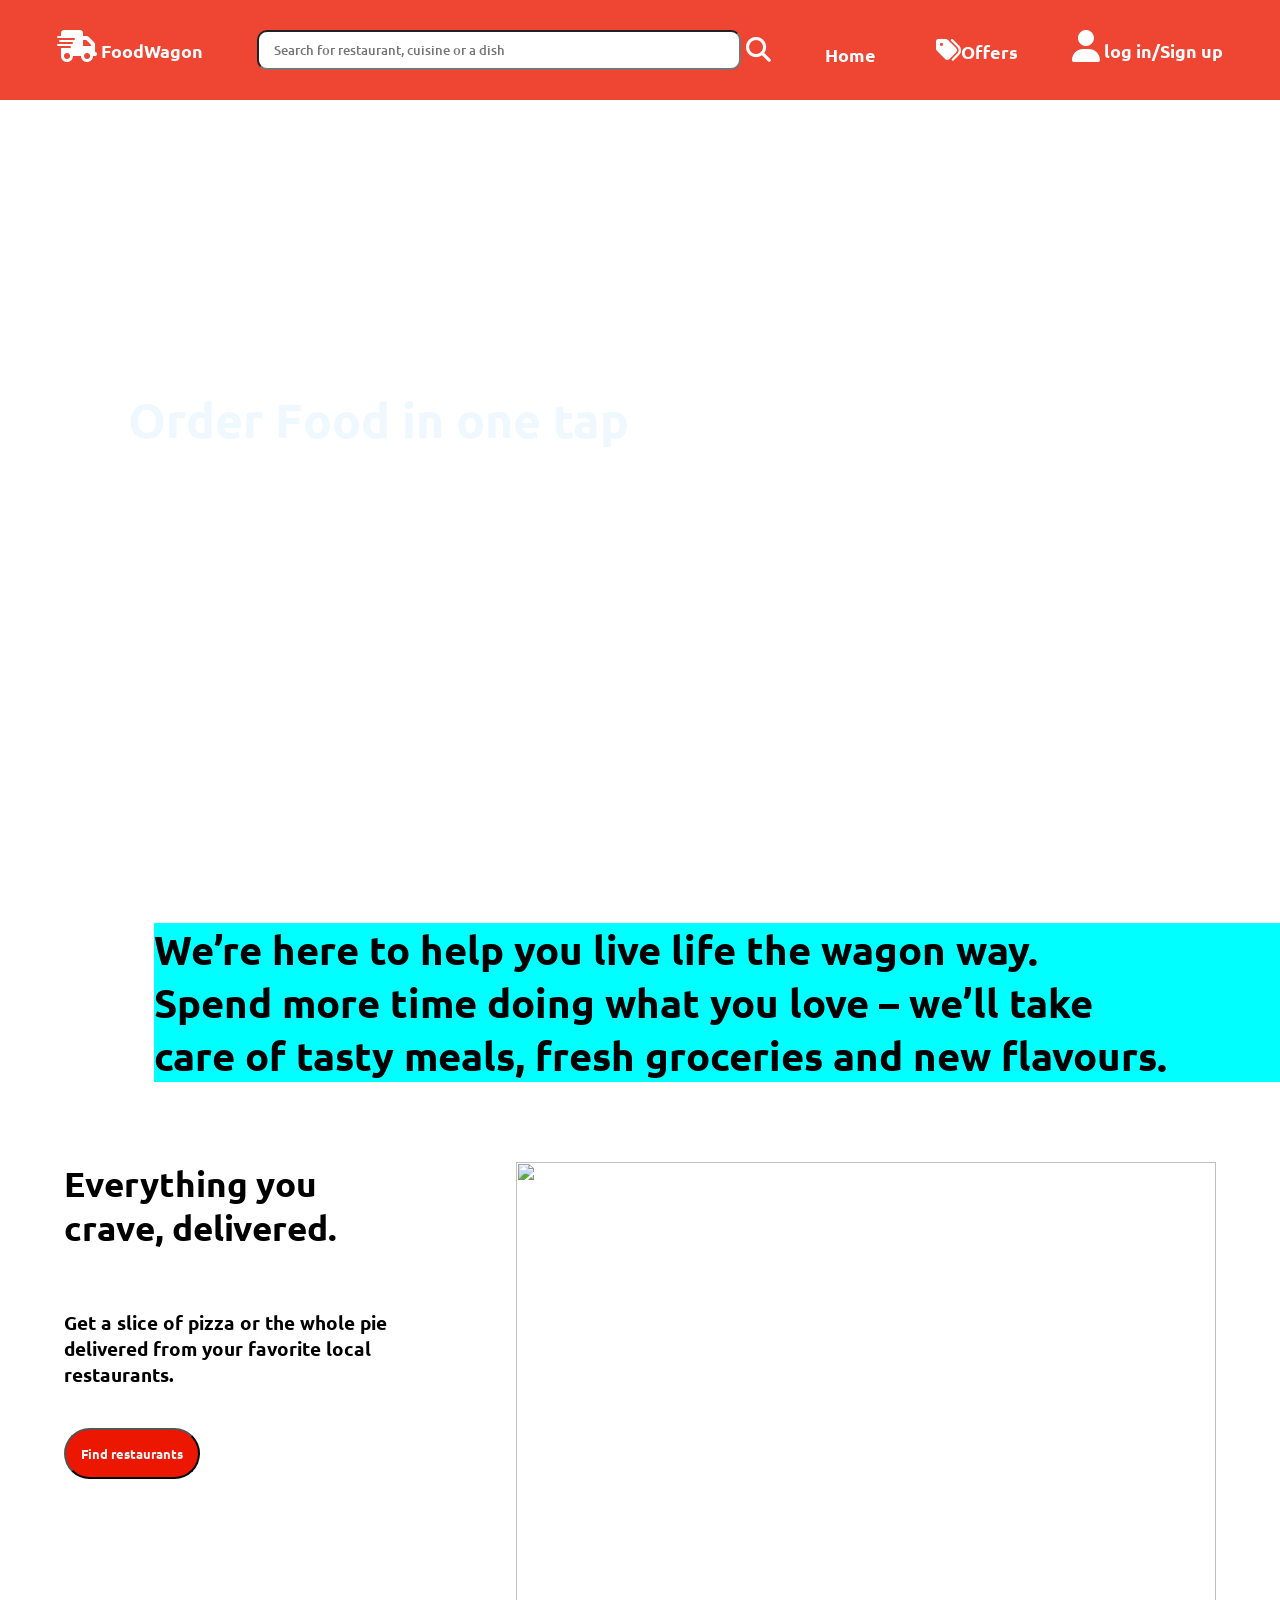
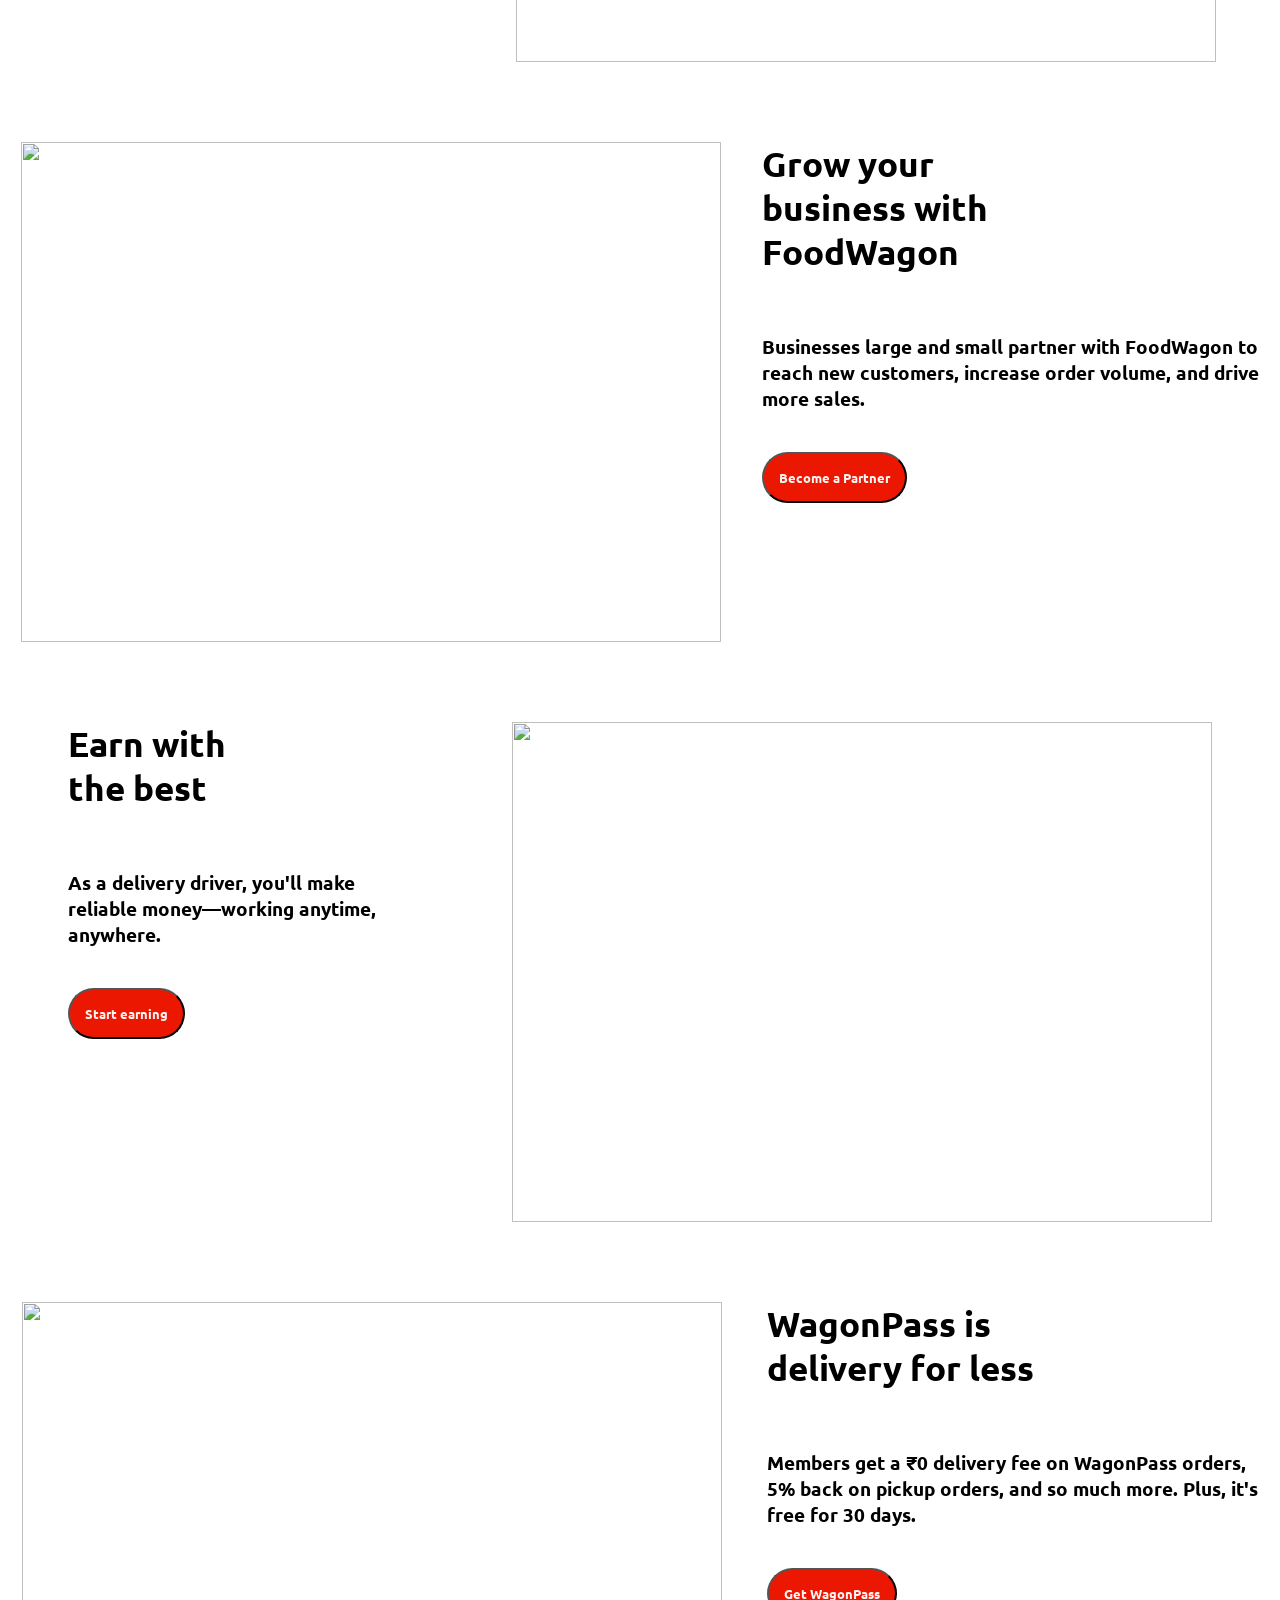
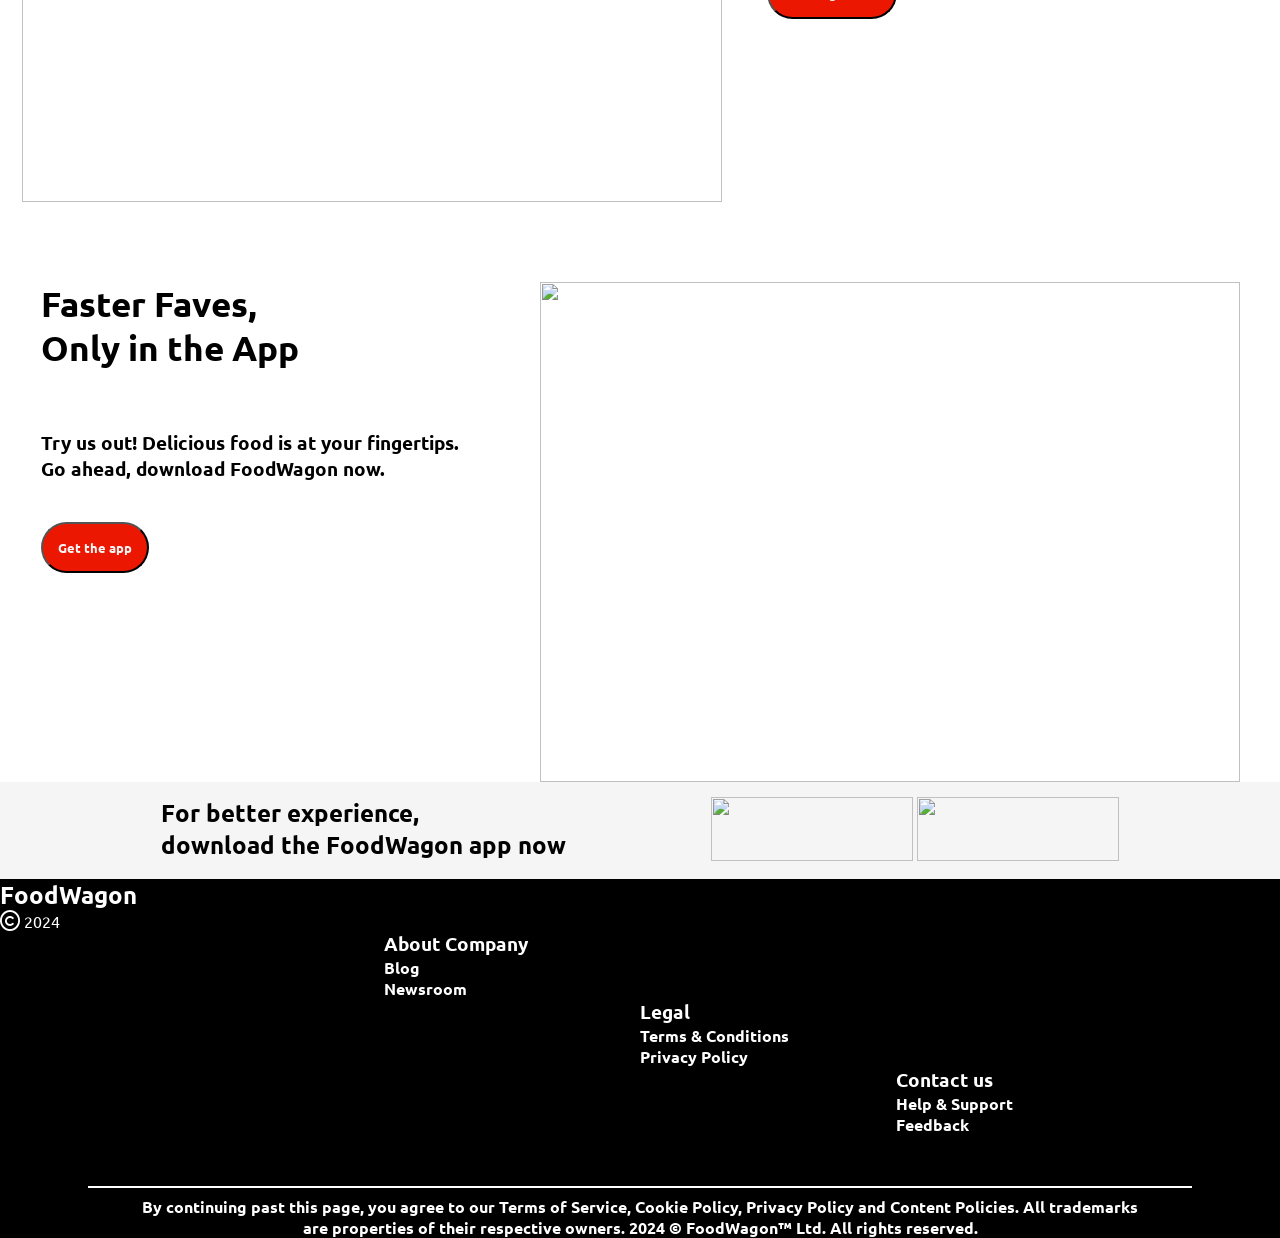
==== index.html @ fa8c81cc "Add files via upload" ====
<!DOCTYPE html>
<html lang="en">

<head>
    <meta charset="UTF-8">
    <meta name="viewport" content="width=device-width, initial-scale=1.0">
    <title>Food Ordering website</title>
</head>
<link rel="stylesheet" href="https://cdnjs.cloudflare.com/ajax/libs/font-awesome/6.5.1/css/all.min.css"
    integrity="sha512-DTOQO9RWCH3ppGqcWaEA1BIZOC6xxalwEsw9c2QQeAIftl+Vegovlnee1c9QX4TctnWMn13TZye+giMm8e2LwA=="
    crossorigin="anonymous" referrerpolicy="no-referrer" />
<link rel="stylesheet" href="webproject.css">

<body>
    <div class="nav">

        <a href="#" id="bar"> <i id="web" class="fa-solid fa-truck-fast"></i> FoodWagon</a>
        <div class="inves">
            <input class="search" type="text" placeholder="Search for restaurant, cuisine or a dish">
            <div class="glass">
                <a href="#"> <i id="off" class="fa-solid fa-magnifying-glass"></i> </a>
            </div>
        </div>

        <a class="bar" id="bar" href="#">Home</a>
        <a href="#" id="bar"> <i id="off" class="fa-solid fa-tags fa-beat"></i>Offers</a>
        <a href="LoginForm.html" id="bar"> <i id="web" class="fa-solid fa-user"></i> log in/Sign up</a>

    </div>
    <div class="video">
        <video src="gettyimages-953767490-640_adpp.mp4" autoplay loop playsinline muted></video>
        <div class="content">
            <h1 class="cc">Order Food in one tap</h1>
        </div>
    </div>
    <br><br><br><br><br>
    <div class="cap">
        <h1>We’re here to help you live life the wagon way.<br>
            Spend more time doing what you love – we’ll take<br>
            care of tasty meals, fresh groceries and new flavours.</h1>
    </div>
    <br><br><br><br>
    <div class="hungry">
        <div class="caption">
            <h1 class="every">Everything you<br> crave, delivered.</h1><br><br><br>
            <h3>Get a slice of pizza or the whole pie <br>delivered from your favorite local<br> restaurants.</h3>
            <br><br>
            <a href="#"><button id="grow" class="find">Find restaurants</button></a>
        </div>
        <img class="pizza" src="[Downloader.la]-66023164cde6f.jpg">
    </div>
    <br><br><br><br>
    <div class="job">
        <img class="pizza" src="[Downloader.la]-660232762b5ad.jpg">
        <div class="caption">
            <h1 class="every">Grow your<br> business with<br> FoodWagon</h1><br><br><br>
            <h3>Businesses large and small partner with FoodWagon to<br> reach new customers, increase order volume, and
                drive<br> more sales.</h3><br><br>
            <a href="#"><button id="grow" class="find">Become a Partner</button></a>
        </div>
    </div>
    <br><br><br><br>
    <div class="man">
        <div class="caption">
            <h1 class="every">Earn with<br> the best</h1><br><br><br>
            <h3>As a delivery driver, you'll make <br>reliable money—working anytime, <br>anywhere.</h3><br><br>
            <a href="#"><button id="grow" class="find">Start earning</button></a>
        </div>
        <img class="pizza" src="pass.jpg">
    </div>
    <br><br><br><br>
    <div class="pass">
        <img class="pizza" src="[Downloader.la]-6602abb9edecb.jpg">
        <div class="caption">
            <h1 class="every">WagonPass is<br> delivery for less</h1><br><br><br>
            <h3>Members get a ₹0 delivery fee on WagonPass orders, <br>5% back on pickup orders, and so much more. Plus, it's<br>
                free for 30 days.</h3><br><br>
            <a href="subscription.html"><button id="grow" class="find">Get WagonPass</button></a>
        </div>
    </div>
    <br><br><br><br>
    <div class="fast">
        <div class="caption">
            <h1 class="every">Faster Faves,<br> Only in the App</h1><br><br><br>
            <h3>Try us out! Delicious food is at your fingertips.<br> Go ahead, download FoodWagon
                now.</h3><br><br>
            <a href="#"><button id="grow" class="find">Get the app</button></a>
        </div>
        <img class="pizza" src="[Downloader.la]-6602abb9edecb.jpg">
    </div>

    <div class="upfooter">
        <h2>For better experience, <br>download the FoodWagon app now</h2>
        <div class="applay">
            <a href="https://play.google.com/store/games?hl=en_IN&gl=US"><img class="dwn" id="apple"
                    src="play_store.avif"></a>
            <a href="https://www.apple.com/in/"><img class="dwn" id="google" src="app_store.avif"></a>
        </div>

    </div>

    <div class="downfooter">
        <h2 class="food">FoodWagon</h2><i id="copy" class="fa-regular fa-copyright"></i> 2024


        <h3 class="about">About Company</h3><a href="#">
            <h4 class="about">Blog <br> Newsroom</h4>
        </a>
        <h3 class="legal">Legal</h3><a href="#">
            <h4 class="legal">Terms & Conditions <br> Privacy Policy</h4>
        </a>
        <div class="con">
            <h3 class="us">Contact us</h3><a href="#">
                <h4 class="us">Help & Support <br> Feedback</h4>
            </a>
        </div>
        <br><br>
        <h4 class="line">―――――――――――――――――――――――――――――――――――――――――――――――――――――――――――――――――――――</h4>
        <h4 class="last">By continuing past this page, you agree to our Terms of Service, Cookie Policy, Privacy Policy
            and Content
            Policies. All trademarks are properties of their respective owners. 2024 © FoodWagon™ Ltd. All rights
            reserved.</h4>



    </div>

    <script src="webproject.js"></script>


</body>

</html>
---- webproject.css ----
@import url('https://fonts.googleapis.com/css2?family=Ubuntu:wght@300;400;500;700&display=swap');
*{
    margin: 0;
    font-family: ubuntu;
}
html{
    scroll-behavior: smooth;
}
.nav{
    height: 20px;
    display: flex;
    justify-content: space-around;
    padding: 30px;
    background-color: rgb(235, 23, 0, 0.8);
    height: 40px;
    font-size: large;
    font-weight: 1000;  
}
#bar{
    color: white;
}

.cap{
    margin-left: 12%;
    font-size: 20px;
    background-color: aqua;

}

.find{
    color: whitesmoke;
    padding: 15px;
    border-radius: 100px;
    background-color: #EB1700;
}
#grow:hover{
    font-size: large;
}

.every{
    font-size: 35px;
}
a{
    text-decoration: none;
}

#grow{
    font-weight: bold;
}

.pizza{
    width: 700px;
    height: 500px;
}

.hungry{
    width: 100%;
}

.hungry,.job,.fast,.pass,.man{
   display: flex;
   
   justify-content: space-around;

}

i{
    font-size: xx-large;
    color: black;
}
video{
    width: 98.9vw;
    height: 80vh;
    object-fit: cover;
}

#web{
    color: white;
}

.bar{
    margin-top: 12.5px;
}

.upfooter{
    padding: 15px;
    color: black;
    background-color: whitesmoke;
    display: flex;
    justify-content: space-evenly;
}

.dwn{
    width: 202px;
    height: 64px;
}

.inves{
    display: flex;
}

#off{
    margin-top: 8px;
    margin-left: 5px;
    color: white;
    font-size: 25px;
}
.downfooter{
    color: white;
    background-color: black;
}

.search{
    padding: 15px;
    width: 450px;
    border-radius: 10px;
    font-weight: 450;
}
.search:hover{
    border: 2px solid red;
}

.content{
    color: aliceblue;
    position: absolute;
   top: 40%;
   left: 10%;
   font-size: x-large;
}
.video{
    position: relative;
}

#copy{
    color: white;
    font-size: 20px;
}

.line{
    text-align: center;
}
.last{
    text-align: center;
    margin-left: 10%;
    margin-right: 10%;
}

.us{
    color: white;
    margin-left: 70%;
}

.legal{
    color: white;
    margin-left: 50%;
}

.about{
    color: white;
    margin-left: 30%;
}
.con{
   top: 2px;

}
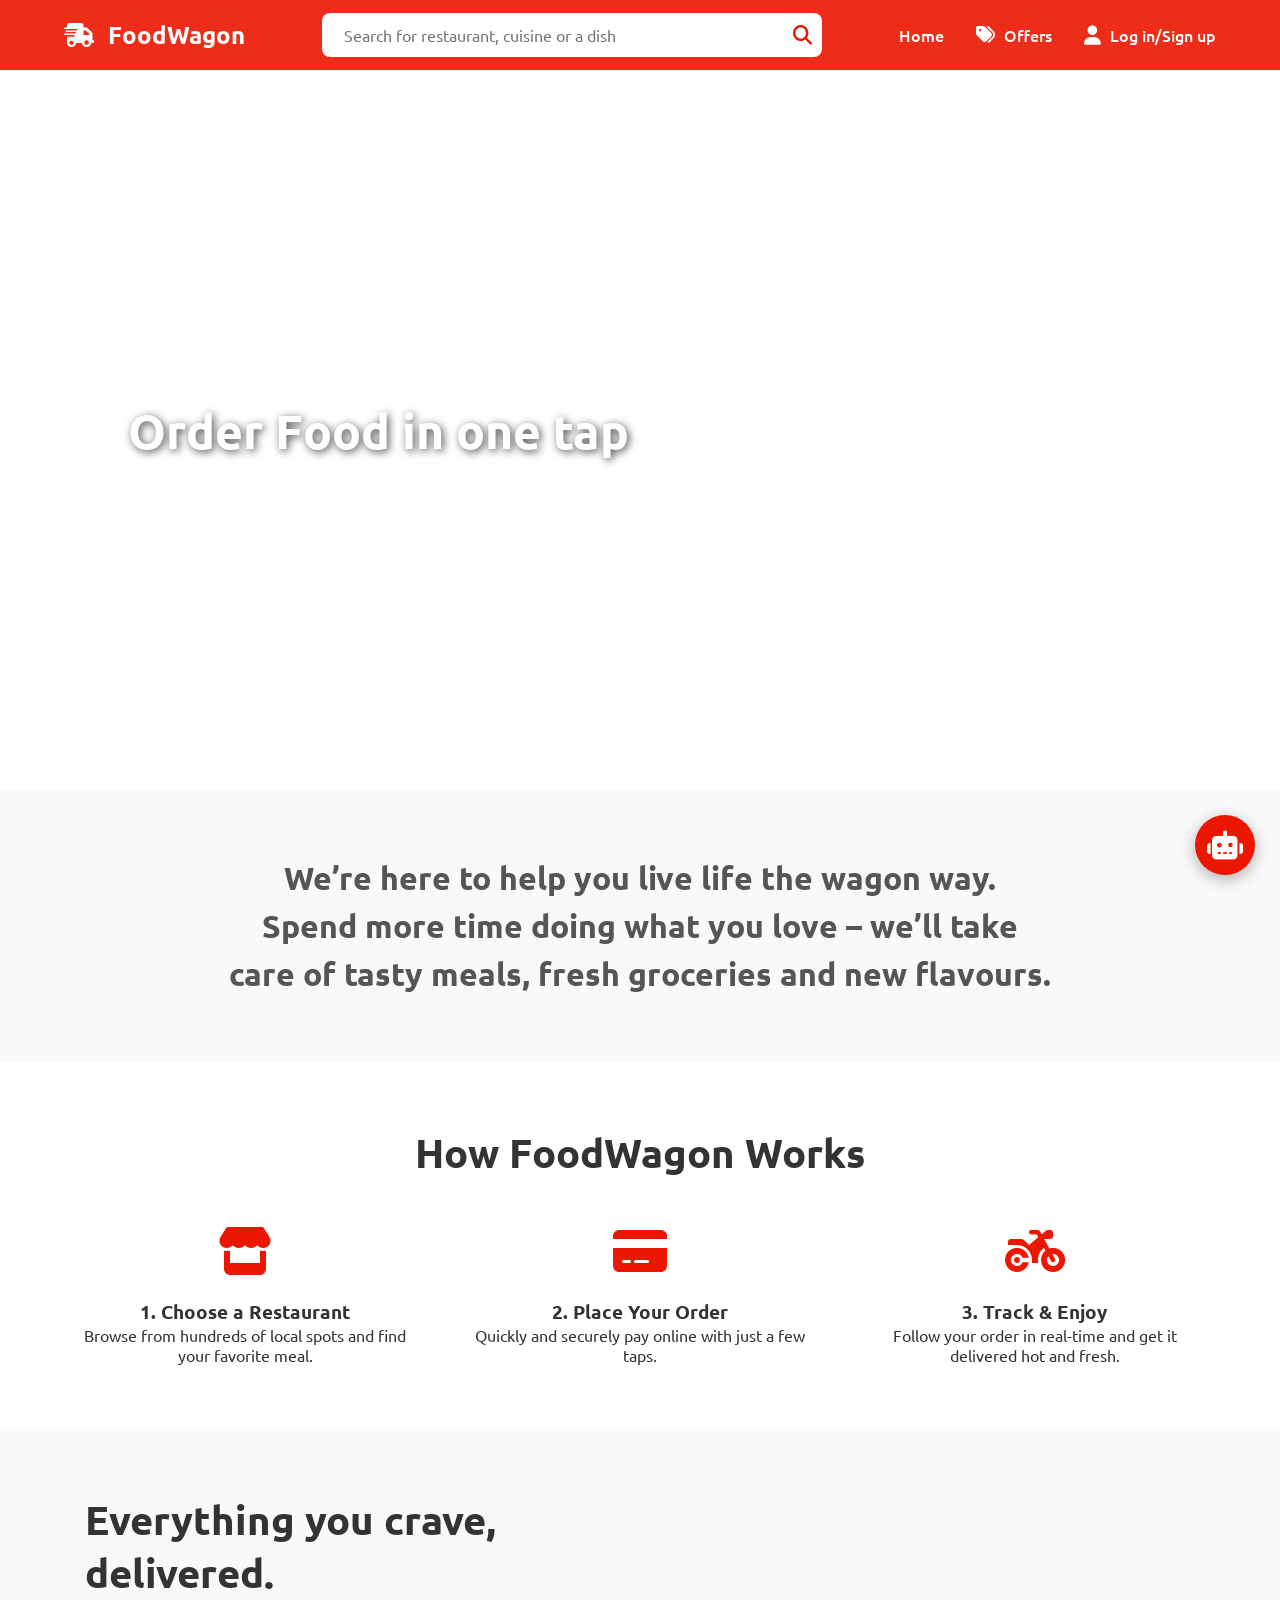
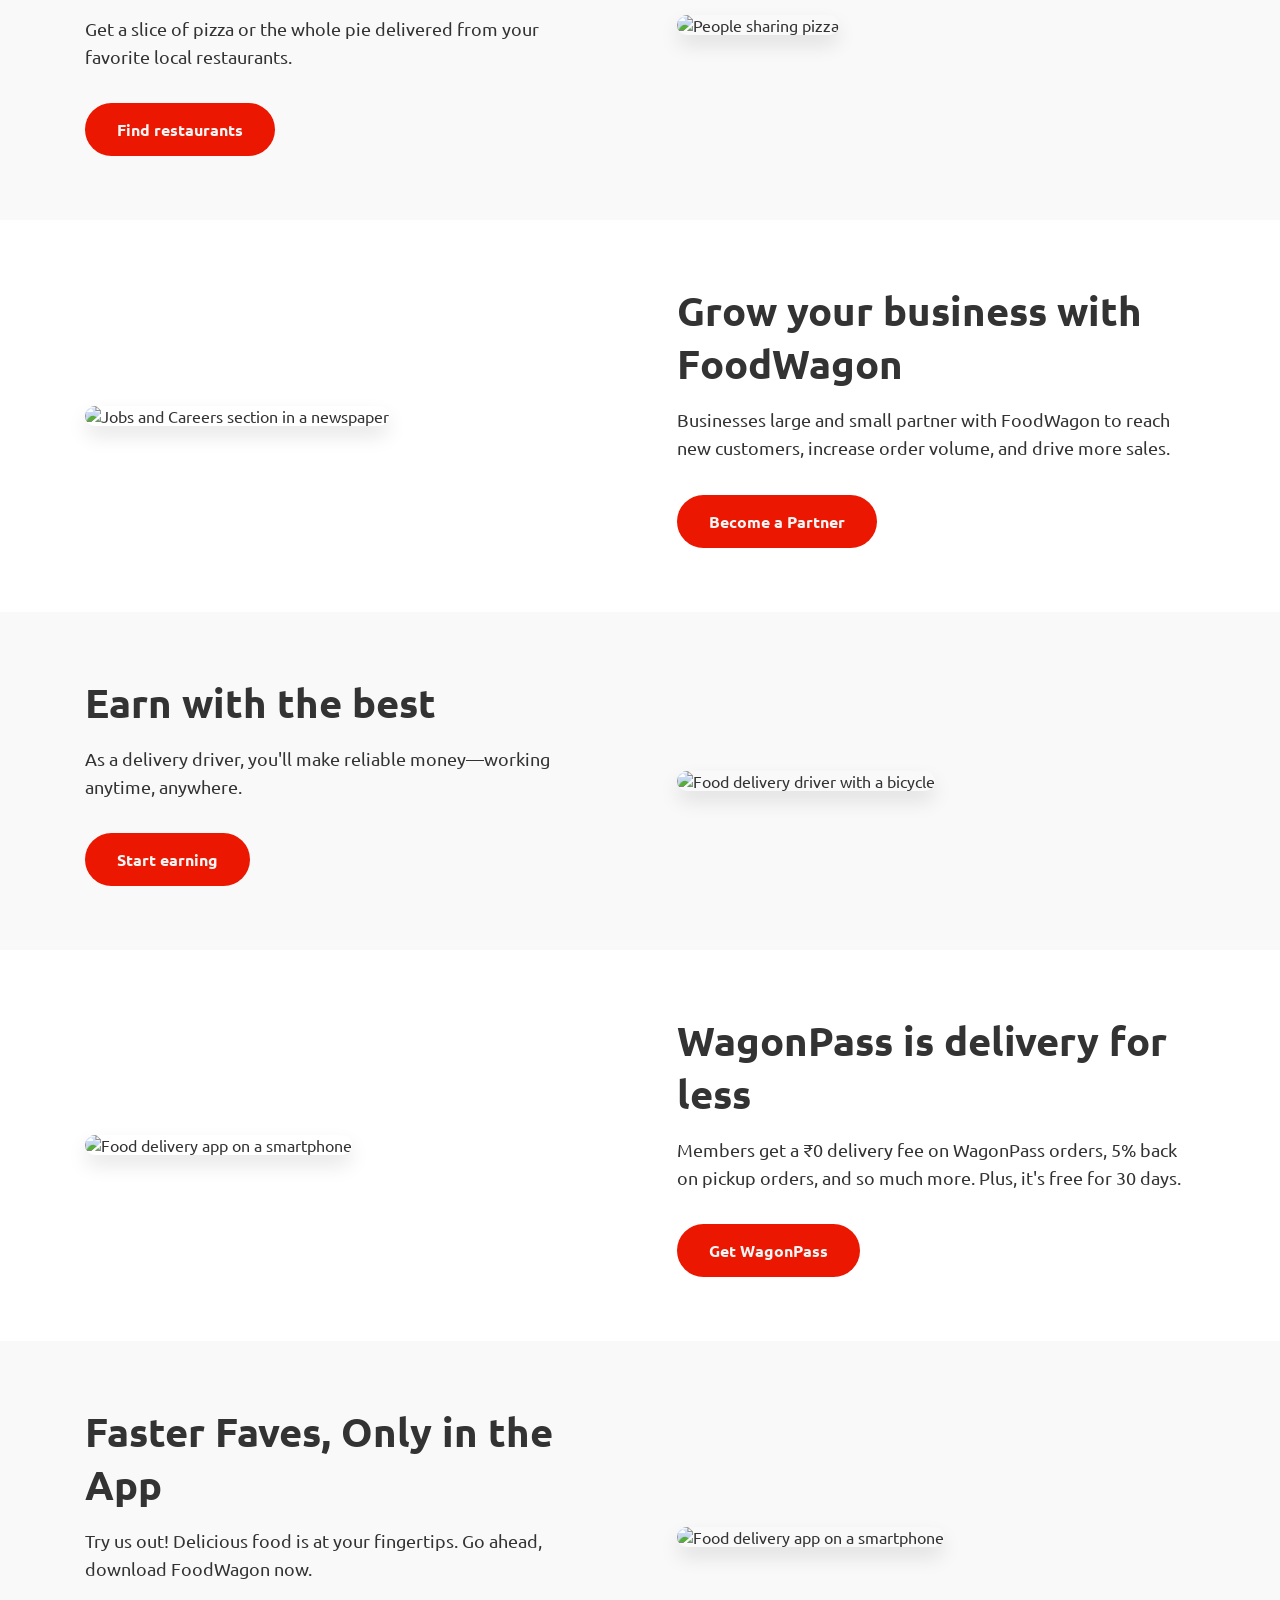
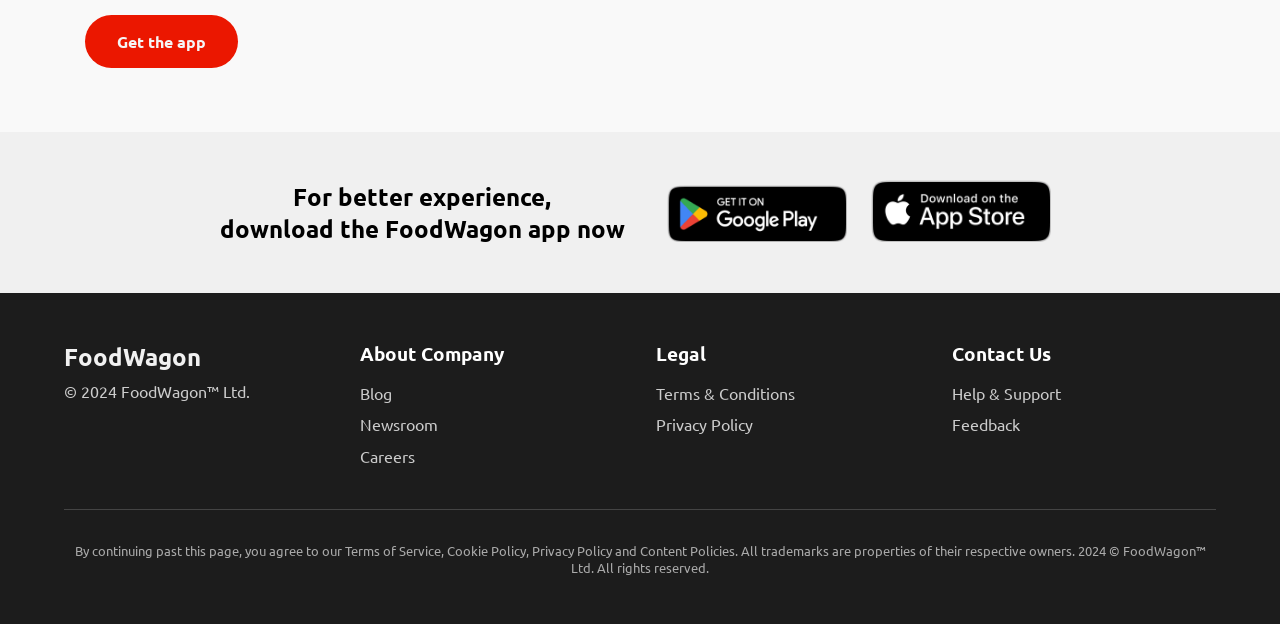
==== commit e835f910: "Add files via upload" ====
--- a/index.html
+++ b/index.html
@@ -4,130 +4,184 @@
 <head>
     <meta charset="UTF-8">
     <meta name="viewport" content="width=device-width, initial-scale=1.0">
-    <title>Food Ordering website</title>
+    <title>FoodWagon - Order Food Online</title>
+    <link rel="stylesheet" href="https://cdnjs.cloudflare.com/ajax/libs/font-awesome/6.5.1/css/all.min.css"
+        integrity="sha512-DTOQO9RWCH3ppGqcWaEA1BIZOC6xxalwEsw9c2QQeAIftl+Vegovlnee1c9QX4TctnWMn13TZye+giMm8e2LwA=="
+        crossorigin="anonymous" referrerpolicy="no-referrer" />
+    <link rel="stylesheet" href="webproject.css">
 </head>
-<link rel="stylesheet" href="https://cdnjs.cloudflare.com/ajax/libs/font-awesome/6.5.1/css/all.min.css"
-    integrity="sha512-DTOQO9RWCH3ppGqcWaEA1BIZOC6xxalwEsw9c2QQeAIftl+Vegovlnee1c9QX4TctnWMn13TZye+giMm8e2LwA=="
-    crossorigin="anonymous" referrerpolicy="no-referrer" />
-<link rel="stylesheet" href="webproject.css">
 
 <body>
-    <div class="nav">
+    <nav class="nav">
+        <a href="#" class="nav-logo"> <i class="fa-solid fa-truck-fast"></i> FoodWagon</a>
 
-        <a href="#" id="bar"> <i id="web" class="fa-solid fa-truck-fast"></i> FoodWagon</a>
-        <div class="inves">
-            <input class="search" type="text" placeholder="Search for restaurant, cuisine or a dish">
-            <div class="glass">
-                <a href="#"> <i id="off" class="fa-solid fa-magnifying-glass"></i> </a>
-            </div>
+        <div class="nav-search">
+            <input class="search-input" type="text" placeholder="Search for restaurant, cuisine or a dish">
+            <a href="#" class="search-icon-link"> <i class="fa-solid fa-magnifying-glass"></i> </a>
         </div>
 
-        <a class="bar" id="bar" href="#">Home</a>
-        <a href="#" id="bar"> <i id="off" class="fa-solid fa-tags fa-beat"></i>Offers</a>
-        <a href="LoginForm.html" id="bar"> <i id="web" class="fa-solid fa-user"></i> log in/Sign up</a>
+        <ul class="nav-links" id="nav-links">
+            <li><a href="#">Home</a></li>
+            <li><a href="#"><i class="fa-solid fa-tags fa-beat"></i> Offers</a></li>
+            <li><a href="LoginForm.html"><i class="fa-solid fa-user"></i> Log in/Sign up</a></li>
+        </ul>
+        <div class="hamburger" id="hamburger" aria-label="Open navigation menu">
+            <i class="fa-solid fa-bars" aria-hidden="true"></i>
+        </div>
+    </nav>
 
-    </div>
-    <div class="video">
-        <video src="gettyimages-953767490-640_adpp.mp4" autoplay loop playsinline muted></video>
+    <header class="video-container">
+        <video src="hero-video.mp4" autoplay loop playsinline muted></video>
         <div class="content">
-            <h1 class="cc">Order Food in one tap</h1>
+            <h1>Order Food in one tap</h1>
         </div>
-    </div>
-    <br><br><br><br><br>
-    <div class="cap">
-        <h1>We’re here to help you live life the wagon way.<br>
-            Spend more time doing what you love – we’ll take<br>
-            care of tasty meals, fresh groceries and new flavours.</h1>
-    </div>
-    <br><br><br><br>
-    <div class="hungry">
-        <div class="caption">
-            <h1 class="every">Everything you<br> crave, delivered.</h1><br><br><br>
-            <h3>Get a slice of pizza or the whole pie <br>delivered from your favorite local<br> restaurants.</h3>
-            <br><br>
-            <a href="#"><button id="grow" class="find">Find restaurants</button></a>
-        </div>
-        <img class="pizza" src="[Downloader.la]-66023164cde6f.jpg">
-    </div>
-    <br><br><br><br>
-    <div class="job">
-        <img class="pizza" src="[Downloader.la]-660232762b5ad.jpg">
-        <div class="caption">
-            <h1 class="every">Grow your<br> business with<br> FoodWagon</h1><br><br><br>
-            <h3>Businesses large and small partner with FoodWagon to<br> reach new customers, increase order volume, and
-                drive<br> more sales.</h3><br><br>
-            <a href="#"><button id="grow" class="find">Become a Partner</button></a>
-        </div>
-    </div>
-    <br><br><br><br>
-    <div class="man">
-        <div class="caption">
-            <h1 class="every">Earn with<br> the best</h1><br><br><br>
-            <h3>As a delivery driver, you'll make <br>reliable money—working anytime, <br>anywhere.</h3><br><br>
-            <a href="#"><button id="grow" class="find">Start earning</button></a>
-        </div>
-        <img class="pizza" src="pass.jpg">
-    </div>
-    <br><br><br><br>
-    <div class="pass">
-        <img class="pizza" src="[Downloader.la]-6602abb9edecb.jpg">
-        <div class="caption">
-            <h1 class="every">WagonPass is<br> delivery for less</h1><br><br><br>
-            <h3>Members get a ₹0 delivery fee on WagonPass orders, <br>5% back on pickup orders, and so much more. Plus, it's<br>
-                free for 30 days.</h3><br><br>
-            <a href="subscription.html"><button id="grow" class="find">Get WagonPass</button></a>
-        </div>
-    </div>
-    <br><br><br><br>
-    <div class="fast">
-        <div class="caption">
-            <h1 class="every">Faster Faves,<br> Only in the App</h1><br><br><br>
-            <h3>Try us out! Delicious food is at your fingertips.<br> Go ahead, download FoodWagon
-                now.</h3><br><br>
-            <a href="#"><button id="grow" class="find">Get the app</button></a>
-        </div>
-        <img class="pizza" src="[Downloader.la]-6602abb9edecb.jpg">
-    </div>
+    </header>
+
+    <main>
+        <section class="info-section intro-text">
+            <h1>We’re here to help you live life the wagon way.<br>
+                Spend more time doing what you love – we’ll take<br>
+                care of tasty meals, fresh groceries and new flavours.</h1>
+        </section>
+
+        <section class="how-it-works">
+            <h2 class="section-title">How FoodWagon Works</h2>
+            <div class="steps-container">
+                <div class="step">
+                    <i class="fa-solid fa-store"></i>
+                    <h3>1. Choose a Restaurant</h3>
+                    <p>Browse from hundreds of local spots and find your favorite meal.</p>
+                </div>
+                <div class="step">
+                    <i class="fa-solid fa-credit-card"></i>
+                    <h3>2. Place Your Order</h3>
+                    <p>Quickly and securely pay online with just a few taps.</p>
+                </div>
+                <div class="step">
+                    <i class="fa-solid fa-motorcycle"></i>
+                    <h3>3. Track & Enjoy</h3>
+                    <p>Follow your order in real-time and get it delivered hot and fresh.</p>
+                </div>
+            </div>
+        </section>
+
+        <section class="info-section">
+            <div class="info-text">
+                <h2>Everything you crave, delivered.</h2>
+                <p>Get a slice of pizza or the whole pie delivered from your favorite local restaurants.</p>
+                <a href="#"><button class="cta-button">Find restaurants</button></a>
+            </div>
+            <div class="info-image">
+                <img src="image_1.jpg" alt="People sharing pizza" loading="lazy">
+            </div>
+        </section>
+
+        <section class="info-section">
+            <div class="info-image">
+                <img src="image_2.jpg" alt="Jobs and Careers section in a newspaper" loading="lazy">
+            </div>
+            <div class="info-text">
+                <h2>Grow your business with FoodWagon</h2>
+                <p>Businesses large and small partner with FoodWagon to reach new customers, increase order volume, and drive more sales.</p>
+                <a href="#"><button class="cta-button">Become a Partner</button></a>
+            </div>
+        </section>
+
+        <section class="info-section">
+            <div class="info-text">
+                <h2>Earn with the best</h2>
+                <p>As a delivery driver, you'll make reliable money—working anytime, anywhere.</p>
+                <a href="#"><button class="cta-button">Start earning</button></a>
+            </div>
+            <div class="info-image">
+                <img src="image_3.jpg" alt="Food delivery driver with a bicycle" loading="lazy">
+            </div>
+        </section>
+
+        <section class="info-section">
+            <div class="info-image">
+                 <img src="image_0.jpg" alt="Food delivery app on a smartphone" loading="lazy">
+            </div>
+            <div class="info-text">
+                <h2>WagonPass is delivery for less</h2>
+                <p>Members get a ₹0 delivery fee on WagonPass orders, 5% back on pickup orders, and so much more. Plus, it's free for 30 days.</p>
+                <a href="subscription.html"><button class="cta-button">Get WagonPass</button></a>
+            </div>
+        </section>
+
+        <section class="info-section">
+            <div class="info-text">
+                <h2>Faster Faves, Only in the App</h2>
+                <p>Try us out! Delicious food is at your fingertips. Go ahead, download FoodWagon now.</p>
+                <a href="#"><button class="cta-button">Get the app</button></a>
+            </div>
+            <div class="info-image">
+                <img src="image_0.jpg" alt="Food delivery app on a smartphone" loading="lazy">
+            </div>
+        </section>
+    </main>
 
     <div class="upfooter">
         <h2>For better experience, <br>download the FoodWagon app now</h2>
-        <div class="applay">
-            <a href="https://play.google.com/store/games?hl=en_IN&gl=US"><img class="dwn" id="apple"
-                    src="play_store.avif"></a>
-            <a href="https://www.apple.com/in/"><img class="dwn" id="google" src="app_store.avif"></a>
+        <div class="app-links">
+            <a href="https://play.google.com/store/games?hl=en_IN&gl=US"><img class="app-store-img" src="play_store.avif" alt="Get it on Google Play"></a>
+            <a href="https://www.apple.com/in/"><img class="app-store-img" src="app_store.avif" alt="Download on the App Store"></a>
         </div>
-
     </div>
 
-    <div class="downfooter">
-        <h2 class="food">FoodWagon</h2><i id="copy" class="fa-regular fa-copyright"></i> 2024
+    <footer class="downfooter">
+        <div class="footer-container">
+            <div class="footer-column logo-column">
+                <h2 class="food-logo">FoodWagon</h2>
+                <p>© 2024 FoodWagon™ Ltd.</p>
+            </div>
+            <div class="footer-column">
+                <h3>About Company</h3>
+                <ul>
+                    <li><a href="#">Blog</a></li>
+                    <li><a href="#">Newsroom</a></li>
+                    <li><a href="#">Careers</a></li>
+                </ul>
+            </div>
+            <div class="footer-column">
+                <h3>Legal</h3>
+                <ul>
+                    <li><a href="#">Terms & Conditions</a></li>
+                    <li><a href="#">Privacy Policy</a></li>
+                </ul>
+            </div>
+            <div class="footer-column">
+                <h3>Contact Us</h3>
+                <ul>
+                    <li><a href="#">Help & Support</a></li>
+                    <li><a href="#">Feedback</a></li>
+                </ul>
+            </div>
+        </div>
+        <div class="footer-bottom">
+            <p>By continuing past this page, you agree to our Terms of Service, Cookie Policy, Privacy Policy and Content Policies. All trademarks are properties of their respective owners. 2024 © FoodWagon™ Ltd. All rights reserved.</p>
+        </div>
+    </footer>
 
-
-        <h3 class="about">About Company</h3><a href="#">
-            <h4 class="about">Blog <br> Newsroom</h4>
-        </a>
-        <h3 class="legal">Legal</h3><a href="#">
-            <h4 class="legal">Terms & Conditions <br> Privacy Policy</h4>
-        </a>
-        <div class="con">
-            <h3 class="us">Contact us</h3><a href="#">
-                <h4 class="us">Help & Support <br> Feedback</h4>
-            </a>
+    <!-- Chatbot -->
+    <div class="chatbot-icon" id="chatbot-icon">
+        <i class="fa-solid fa-robot fa-beat"></i>
+    </div>
+    <div class="chat-popup" id="chat-popup">
+        <div class="chat-header">
+            <h3>FoodWagon AI</h3>
+            <button class="close-btn" id="close-chat" aria-label="Close chat window">×</button>
         </div>
-        <br><br>
-        <h4 class="line">―――――――――――――――――――――――――――――――――――――――――――――――――――――――――――――――――――――</h4>
-        <h4 class="last">By continuing past this page, you agree to our Terms of Service, Cookie Policy, Privacy Policy
-            and Content
-            Policies. All trademarks are properties of their respective owners. 2024 © FoodWagon™ Ltd. All rights
-            reserved.</h4>
-
-
-
+        <div class="chat-body">
+            <p>Hello! How can I help you with your order today?</p>
+        </div>
+        <div class="chat-footer">
+            <input type="text" placeholder="Type a message...">
+            <button>Send</button>
+        </div>
     </div>
 
     <script src="webproject.js"></script>
-
-
 </body>
 
-</html>+</html>
--- a/webproject.css
+++ b/webproject.css
@@ -1,166 +1,465 @@
 @import url('https://fonts.googleapis.com/css2?family=Ubuntu:wght@300;400;500;700&display=swap');
-*{
+
+:root {
+    --primary-color: #EB1700;
+    --light-gray: #f9f9f9;
+    --dark-bg: #1c1c1c;
+}
+
+* {
     margin: 0;
-    font-family: ubuntu;
-}
-html{
+    padding: 0;
+    box-sizing: border-box;
+    font-family: 'Ubuntu', sans-serif;
+}
+
+html {
     scroll-behavior: smooth;
 }
-.nav{
-    height: 20px;
-    display: flex;
+
+body {
+    background-color: #fff;
+    color: #333;
+}
+
+a {
+    text-decoration: none;
+    color: inherit;
+}
+
+/* Navigation Bar */
+.nav {
+    display: flex;
+    justify-content: space-between;
+    align-items: center;
+    padding: 1rem 5%;
+    background-color: rgba(235, 23, 0, 0.9);
+    color: white;
+    position: sticky;
+    top: 0;
+    z-index: 1000;
+    height: 70px;
+}
+
+.nav-logo {
+    font-size: 1.5rem;
+    font-weight: 700;
+}
+
+.nav-logo i {
+    color: white;
+    margin-right: 8px;
+}
+
+.nav-search {
+    display: flex;
+    align-items: center;
+    background-color: white;
+    border-radius: 8px;
+    padding: 0 10px;
+    flex-grow: 1;
+    max-width: 500px;
+    margin: 0 2rem;
+}
+
+.search-input {
+    padding: 12px;
+    border: none;
+    outline: none;
+    width: 100%;
+    font-size: 1rem;
+}
+
+.search-icon-link i {
+    color: var(--primary-color);
+    font-size: 1.2rem;
+}
+
+.nav-links {
+    display: flex;
+    list-style: none;
+    gap: 2rem;
+    font-weight: 500;
+    align-items: center;
+}
+
+.nav-links li a {
+    transition: color 0.2s;
+}
+
+.nav-links li a:hover {
+    color: #ffdddd;
+}
+
+.nav-links i {
+    color: white;
+    margin-right: 5px;
+    font-size: 1.2rem;
+}
+
+.hamburger {
+    display: none;
+    cursor: pointer;
+}
+
+.hamburger i {
+    font-size: 1.8rem;
+    color: white;
+}
+
+/* Hero Video Section */
+.video-container {
+    position: relative;
+    height: 80vh;
+    width: 100%;
+    overflow: hidden;
+}
+
+.video-container video {
+    width: 100%;
+    height: 100%;
+    object-fit: cover;
+}
+
+.content {
+    position: absolute;
+    top: 50%;
+    left: 10%;
+    transform: translateY(-50%);
+    color: white;
+    text-shadow: 2px 2px 8px rgba(0, 0, 0, 0.7);
+}
+
+.content h1 {
+    font-size: 3rem;
+}
+
+/* Info Sections */
+.intro-text {
+    text-align: center;
+    padding: 4rem 2rem;
+    background-color: var(--light-gray);
+}
+
+.intro-text h1 {
+    font-size: 2rem;
+    line-height: 1.5;
+    color: #555;
+}
+
+.info-section {
+    display: flex;
+    align-items: center;
     justify-content: space-around;
-    padding: 30px;
-    background-color: rgb(235, 23, 0, 0.8);
-    height: 40px;
-    font-size: large;
-    font-weight: 1000;  
-}
-#bar{
-    color: white;
-}
-
-.cap{
-    margin-left: 12%;
-    font-size: 20px;
-    background-color: aqua;
-
-}
-
-.find{
+    padding: 4rem 5%;
+    gap: 2rem;
+    flex-wrap: wrap;
+}
+
+.info-section:nth-child(odd) {
+    background-color: var(--light-gray);
+}
+
+.info-text {
+    flex-basis: 45%;
+    min-width: 300px;
+}
+
+.info-text h2 {
+    font-size: 2.5rem;
+    margin-bottom: 1rem;
+}
+
+.info-text p {
+    font-size: 1.1rem;
+    line-height: 1.6;
+    margin-bottom: 2rem;
+}
+
+.cta-button {
     color: whitesmoke;
-    padding: 15px;
-    border-radius: 100px;
-    background-color: #EB1700;
-}
-#grow:hover{
-    font-size: large;
-}
-
-.every{
-    font-size: 35px;
-}
-a{
-    text-decoration: none;
-}
-
-#grow{
+    padding: 1rem 2rem;
+    border-radius: 50px;
+    background-color: var(--primary-color);
+    border: none;
     font-weight: bold;
-}
-
-.pizza{
-    width: 700px;
-    height: 500px;
-}
-
-.hungry{
+    font-size: 1rem;
+    cursor: pointer;
+    transition: transform 0.2s ease;
+}
+
+.cta-button:hover {
+    transform: scale(1.05);
+}
+
+.cta-button:focus-visible, .nav-links a:focus-visible {
+    outline: 3px solid #005fcc;
+    outline-offset: 2px;
+}
+
+.info-image {
+    flex-basis: 45%;
+    min-width: 300px;
+}
+
+.info-image img {
     width: 100%;
-}
-
-.hungry,.job,.fast,.pass,.man{
-   display: flex;
-   
-   justify-content: space-around;
-
-}
-
-i{
-    font-size: xx-large;
+    height: auto;
+    border-radius: 12px;
+    box-shadow: 0 10px 20px rgba(0,0,0,0.1);
+    transition: transform 0.3s ease-in-out;
+}
+
+.info-image:hover img {
+    transform: scale(1.03);
+}
+
+/* How It Works Section */
+.how-it-works {
+    text-align: center;
+    padding: 4rem 5%;
+    background-color: #fff;
+}
+
+.section-title {
+    font-size: 2.5rem;
+    margin-bottom: 3rem;
+    color: #333;
+}
+
+.steps-container {
+    display: flex;
+    justify-content: space-around;
+    gap: 2rem;
+    flex-wrap: wrap;
+}
+
+.step {
+    flex-basis: 30%;
+    min-width: 250px;
+}
+
+.step i {
+    font-size: 3rem;
+    color: var(--primary-color);
+    margin-bottom: 1.5rem;
+}
+
+
+/* Upper Footer */
+.upfooter {
+    padding: 3rem 5%;
     color: black;
-}
-video{
-    width: 98.9vw;
-    height: 80vh;
-    object-fit: cover;
-}
-
-#web{
-    color: white;
-}
-
-.bar{
-    margin-top: 12.5px;
-}
-
-.upfooter{
-    padding: 15px;
-    color: black;
-    background-color: whitesmoke;
-    display: flex;
-    justify-content: space-evenly;
-}
-
-.dwn{
-    width: 202px;
-    height: 64px;
-}
-
-.inves{
-    display: flex;
-}
-
-#off{
-    margin-top: 8px;
-    margin-left: 5px;
-    color: white;
-    font-size: 25px;
-}
-.downfooter{
-    color: white;
-    background-color: black;
-}
-
-.search{
-    padding: 15px;
-    width: 450px;
-    border-radius: 10px;
-    font-weight: 450;
-}
-.search:hover{
-    border: 2px solid red;
-}
-
-.content{
-    color: aliceblue;
-    position: absolute;
-   top: 40%;
-   left: 10%;
-   font-size: x-large;
-}
-.video{
-    position: relative;
-}
-
-#copy{
-    color: white;
-    font-size: 20px;
-}
-
-.line{
+    background-color: #f0f0f0;
+    display: flex;
+    justify-content: center;
+    align-items: center;
+    flex-wrap: wrap;
     text-align: center;
-}
-.last{
+    gap: 2rem;
+}
+
+.app-store-img {
+    width: 180px;
+    height: auto;
+    margin: 0 10px;
+}
+
+/* Main Footer */
+.downfooter {
+    background-color: var(--dark-bg);
+    color: #f1f1f1;
+    padding: 3rem 5%;
+}
+
+.footer-container {
+    display: flex;
+    justify-content: space-between;
+    flex-wrap: wrap;
+    gap: 2rem;
+    padding-bottom: 2rem;
+    border-bottom: 1px solid #444;
+}
+
+.footer-column {
+    flex: 1;
+    min-width: 180px;
+}
+
+.footer-column h3 {
+    margin-bottom: 1rem;
+    color: white;
+}
+
+.footer-column ul {
+    list-style: none;
+}
+
+.footer-column ul li {
+    margin-bottom: 0.7rem;
+}
+
+.footer-column ul li a {
+    color: #ccc;
+    transition: color 0.2s;
+}
+
+.footer-column ul li a:hover {
+    color: var(--primary-color);
+}
+
+.logo-column p {
+    color: #ccc;
+    margin-top: 0.5rem;
+}
+
+.footer-bottom {
+    padding-top: 2rem;
     text-align: center;
-    margin-left: 10%;
-    margin-right: 10%;
-}
-
-.us{
-    color: white;
-    margin-left: 70%;
-}
-
-.legal{
-    color: white;
-    margin-left: 50%;
-}
-
-.about{
-    color: white;
-    margin-left: 30%;
-}
-.con{
-   top: 2px;
-
-}
-
+    font-size: 0.8rem;
+    color: #aaa;
+}
+
+/* Chatbot */
+.chatbot-icon {
+    position: fixed;
+    bottom: 25px;
+    right: 25px;
+    width: 60px;
+    height: 60px;
+    background-color: var(--primary-color);
+    color: white;
+    border-radius: 50%;
+    display: flex;
+    justify-content: center;
+    align-items: center;
+    font-size: 1.8rem;
+    cursor: pointer;
+    box-shadow: 0 4px 15px rgba(0, 0, 0, 0.3);
+    z-index: 1001;
+    transition: transform 0.2s;
+}
+.chatbot-icon:hover {
+    transform: scale(1.1);
+}
+
+.chat-popup {
+    display: none; /* Initially hidden */
+    position: fixed;
+    bottom: 100px;
+    right: 25px;
+    width: 350px;
+    background-color: white;
+    border-radius: 15px;
+    box-shadow: 0 5px 25px rgba(0, 0, 0, 0.2);
+    flex-direction: column;
+    z-index: 1000;
+    overflow: hidden;
+}
+.chat-popup.show {
+    display: flex; /* Show when active */
+}
+
+.chat-header {
+    background-color: var(--primary-color);
+    color: white;
+    padding: 1rem;
+    display: flex;
+    justify-content: space-between;
+    align-items: center;
+}
+.close-btn {
+    background: none;
+    border: none;
+    color: white;
+    font-size: 1.5rem;
+    cursor: pointer;
+}
+
+.chat-body {
+    padding: 1.5rem;
+    height: 150px;
+    overflow-y: auto;
+}
+
+.chat-footer {
+    display: flex;
+    border-top: 1px solid #eee;
+}
+.chat-footer input {
+    flex-grow: 1;
+    border: none;
+    padding: 1rem;
+    outline: none;
+}
+.chat-footer button {
+    background-color: #f1f1f1;
+    border: none;
+    padding: 0 1.5rem;
+    cursor: pointer;
+    font-weight: bold;
+    color: var(--primary-color);
+}
+
+.user-msg {
+    text-align: right;
+    margin: 10px 0;
+}
+
+.bot-msg {
+    text-align: left;
+    margin: 10px 0;
+}
+
+/* Responsive Design */
+@media (max-width: 992px) {
+    .nav-search {
+        display: none;
+    }
+}
+@media (max-width: 768px) {
+    .nav-links {
+        display: none;
+        flex-direction: column;
+        position: absolute;
+        top: 70px;
+        left: 0;
+        width: 100%;
+        background-color: rgb(235, 23, 0, 0.95);
+        padding: 1rem 0;
+    }
+    .nav-links.active {
+        display: flex;
+    }
+    .nav-links li {
+        text-align: center;
+        padding: 1rem;
+    }
+    .hamburger {
+        display: block;
+    }
+    .content h1 {
+        font-size: 2.2rem;
+    }
+    .info-section {
+        flex-direction: column;
+        padding: 3rem 5%;
+    }
+    .info-section:nth-child(3) .info-image { /* Keep image-text order consistent on mobile */
+        order: -1;
+    }
+     .info-section:nth-child(5) .info-image {
+        order: -1;
+    }
+    .intro-text h1 {
+        font-size: 1.5rem;
+    }
+    .info-text h2 {
+        font-size: 2rem;
+    }
+    .chat-popup {
+        width: 90vw;
+        bottom: 90px;
+        right: 5vw;
+    }
+}
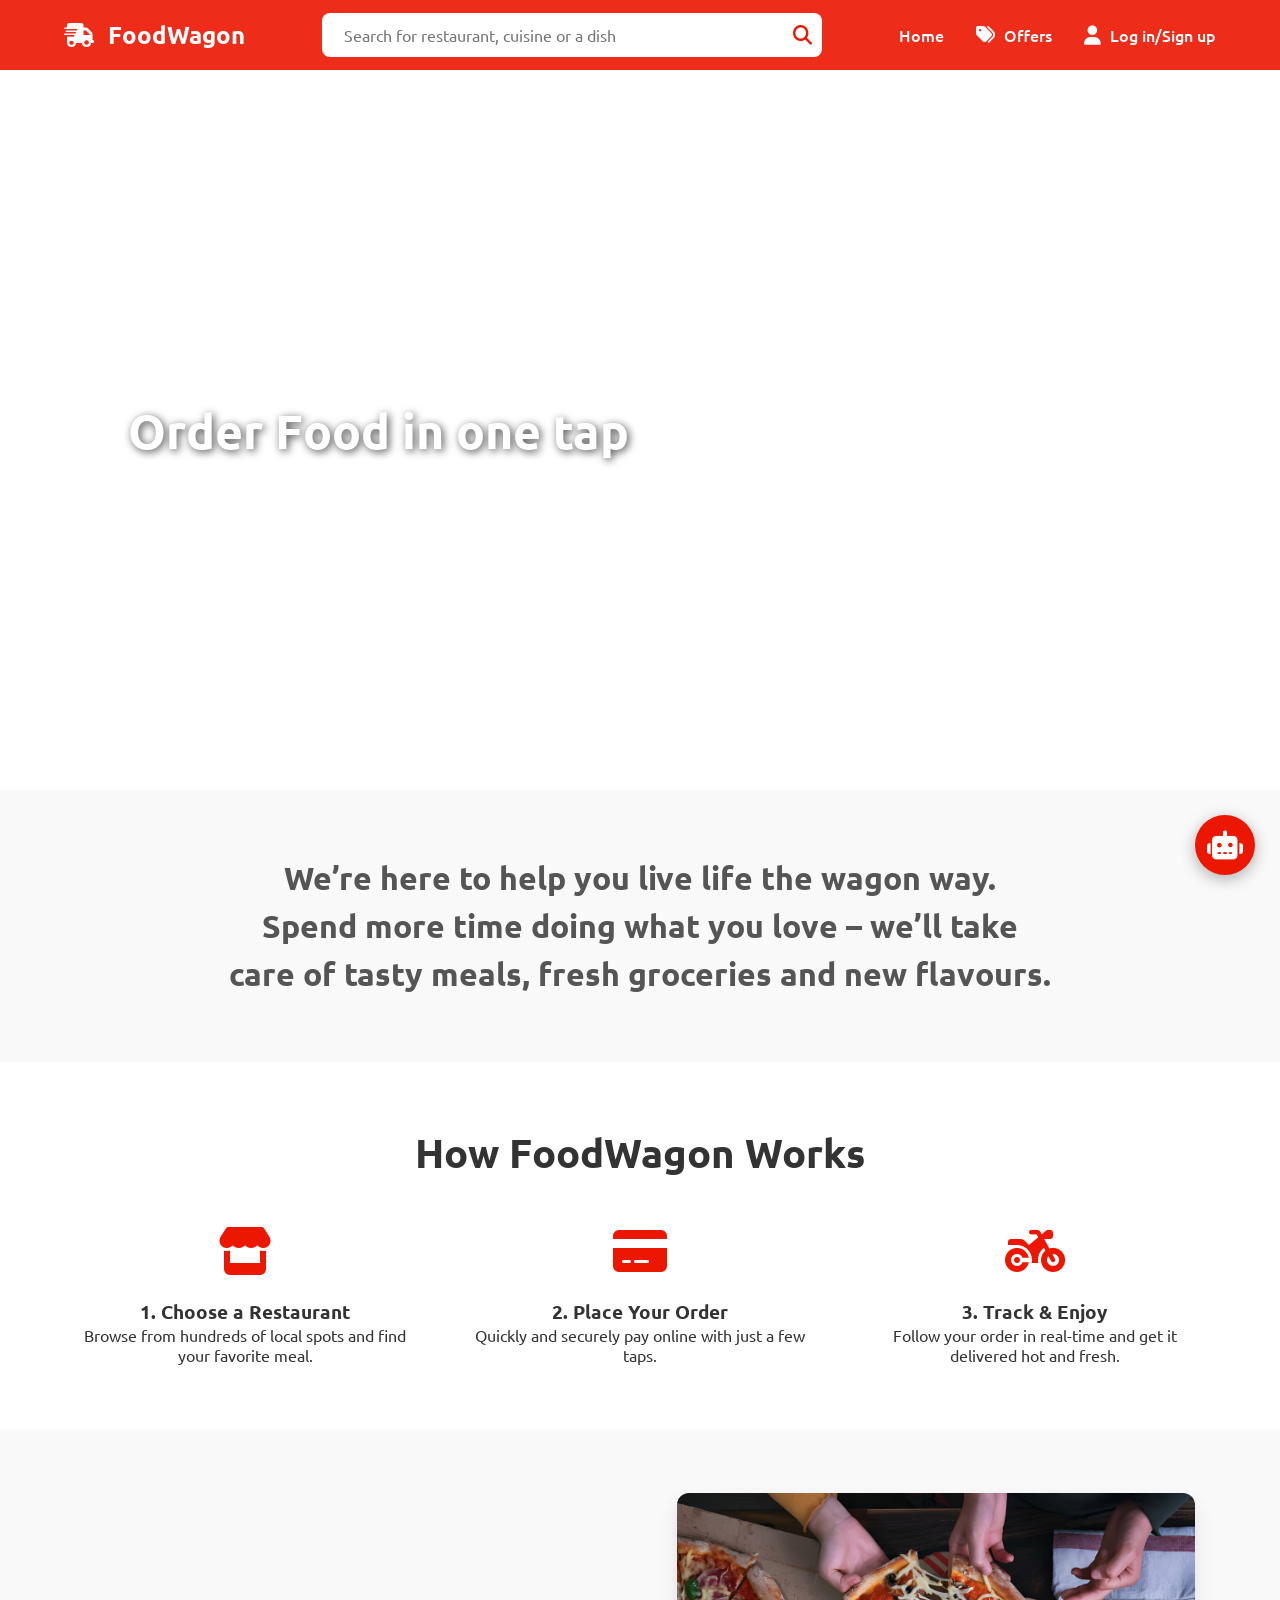
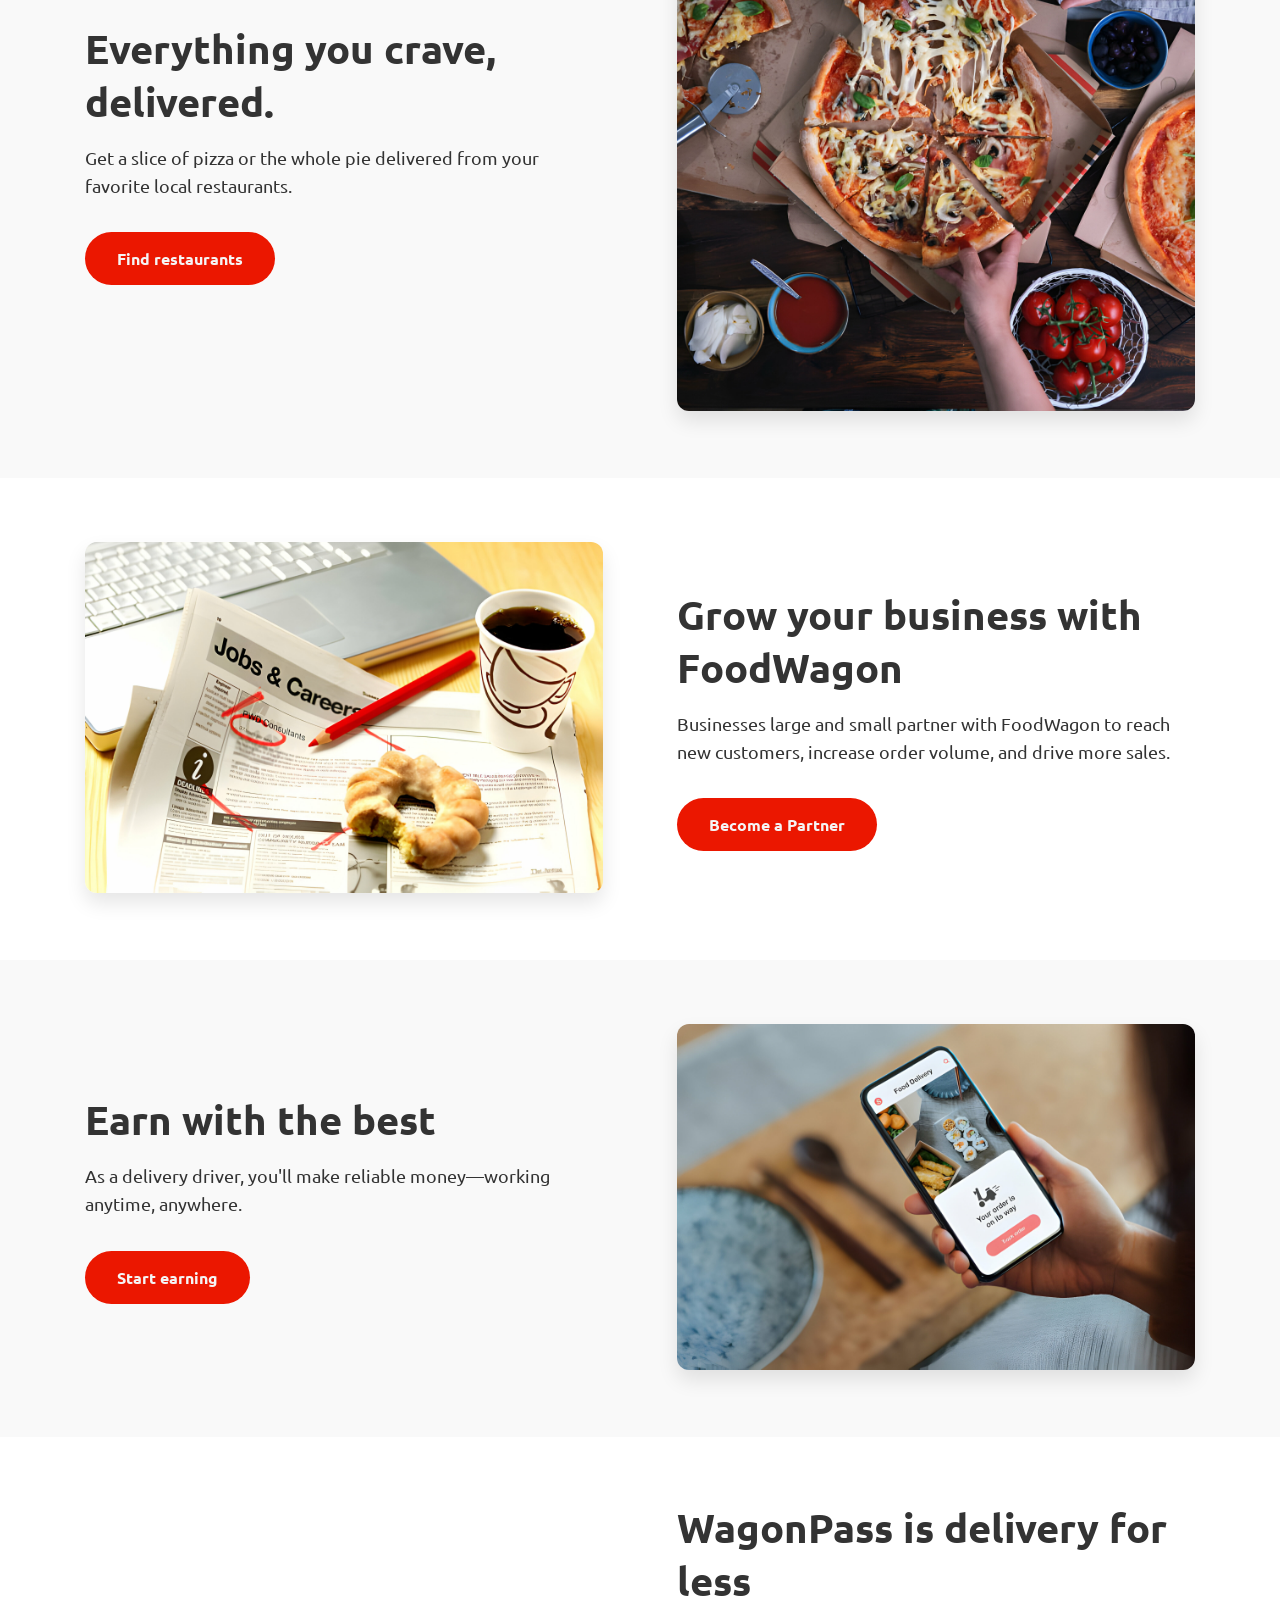
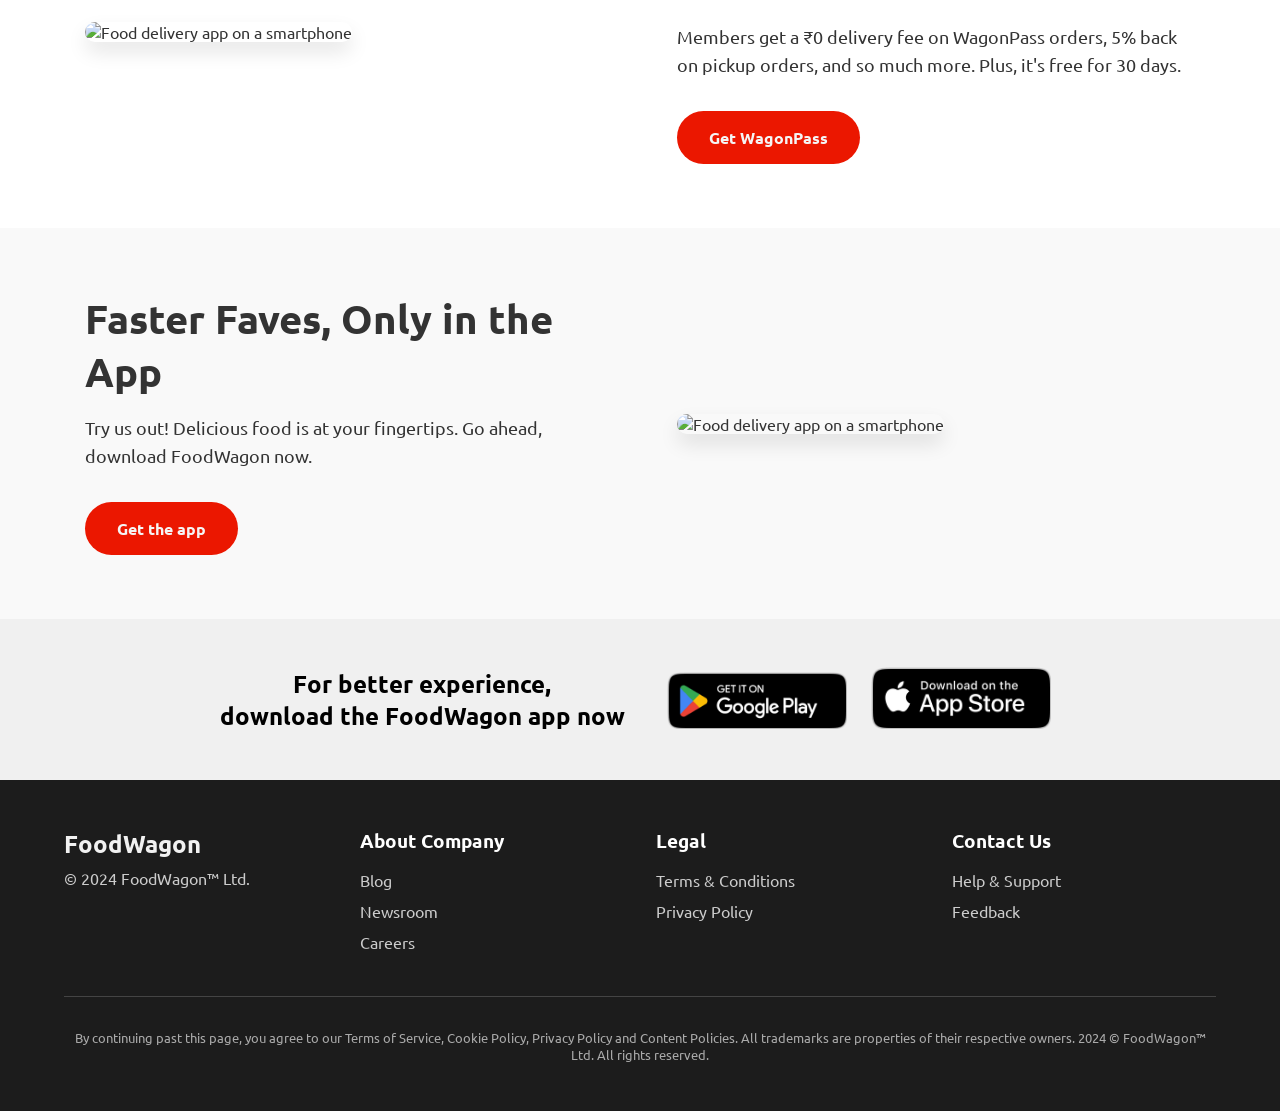
==== commit ee4091ea: "Update index.html images added" ====
--- a/index.html
+++ b/index.html
@@ -72,13 +72,13 @@
                 <a href="#"><button class="cta-button">Find restaurants</button></a>
             </div>
             <div class="info-image">
-                <img src="image_1.jpg" alt="People sharing pizza" loading="lazy">
+                <img src="[Downloader.la]-66023164cde6f.jpg" alt="People sharing pizza" loading="lazy">
             </div>
         </section>
 
         <section class="info-section">
             <div class="info-image">
-                <img src="image_2.jpg" alt="Jobs and Careers section in a newspaper" loading="lazy">
+                <img src="[Downloader.la]-660232762b5ad.jpg" alt="Jobs and Careers section in a newspaper" loading="lazy">
             </div>
             <div class="info-text">
                 <h2>Grow your business with FoodWagon</h2>
@@ -94,7 +94,7 @@
                 <a href="#"><button class="cta-button">Start earning</button></a>
             </div>
             <div class="info-image">
-                <img src="image_3.jpg" alt="Food delivery driver with a bicycle" loading="lazy">
+                <img src="[Downloader.la]-6602abb9edecb.jpg" alt="Food delivery driver with a bicycle" loading="lazy">
             </div>
         </section>
 
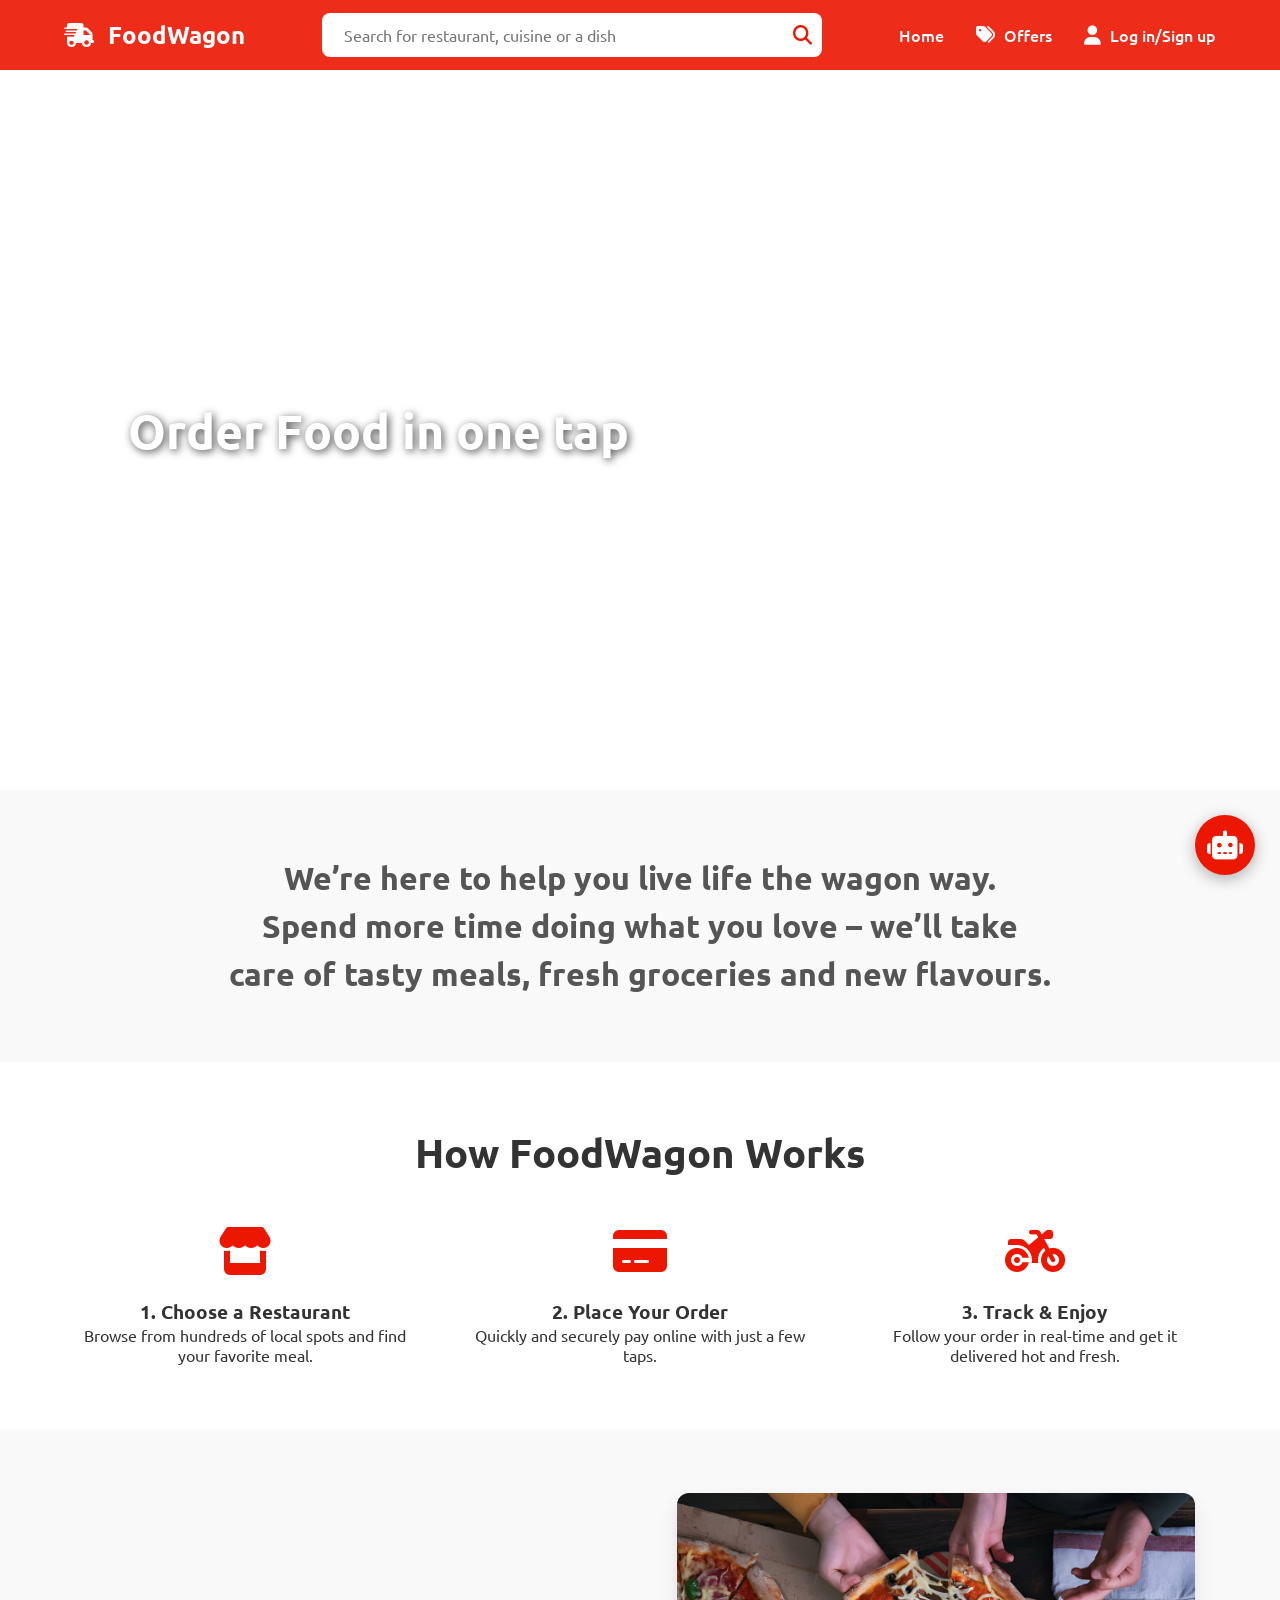
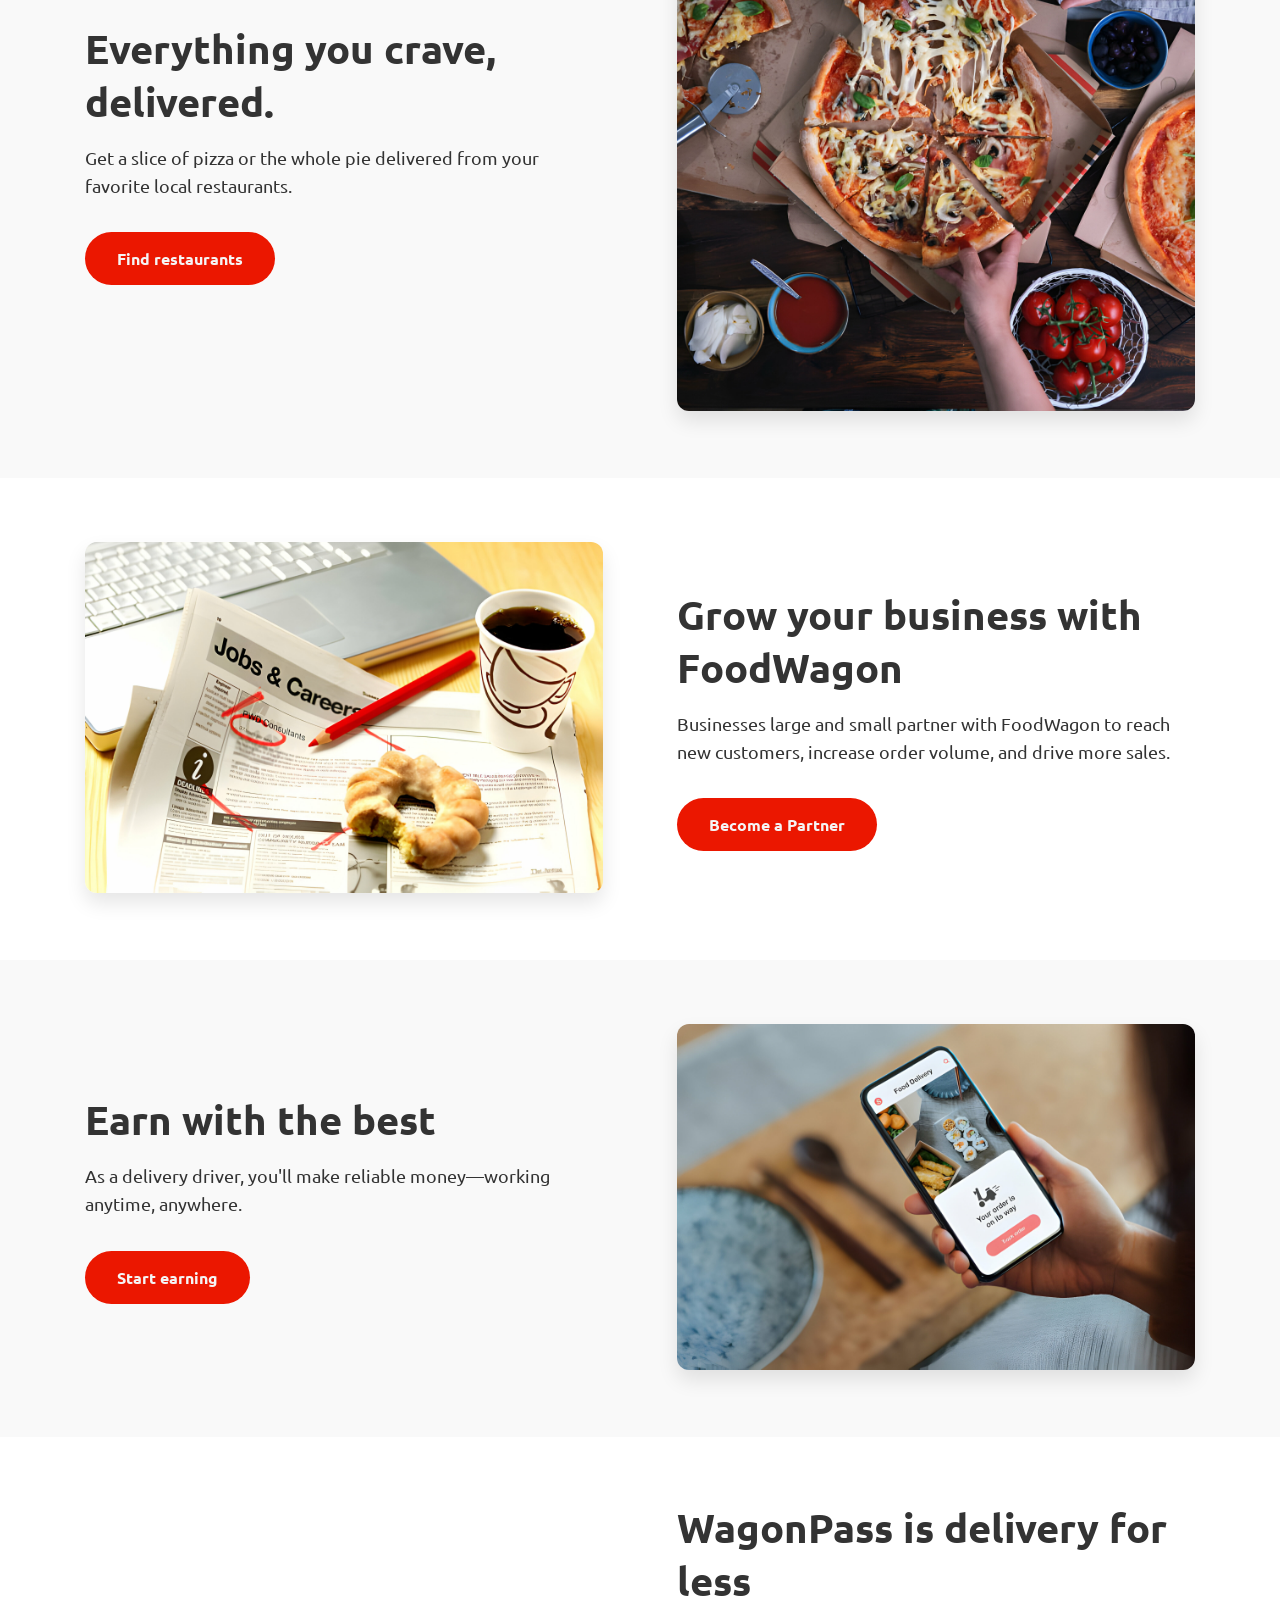
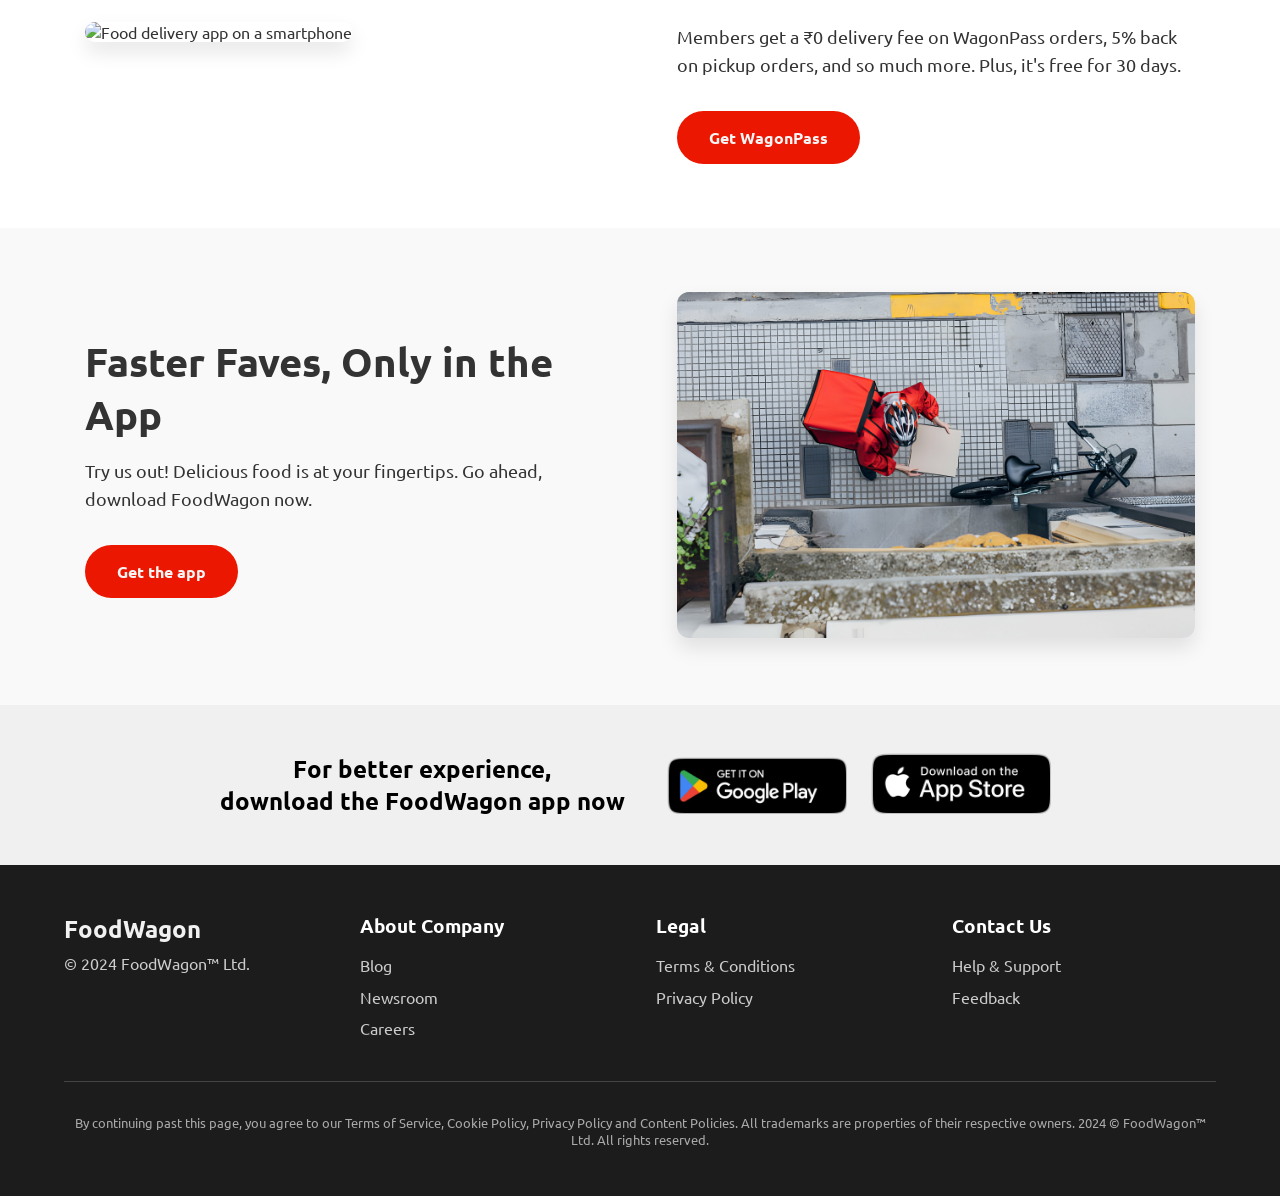
==== commit c9b14dae: "Update index.html" ====
--- a/index.html
+++ b/index.html
@@ -116,7 +116,7 @@
                 <a href="#"><button class="cta-button">Get the app</button></a>
             </div>
             <div class="info-image">
-                <img src="image_0.jpg" alt="Food delivery app on a smartphone" loading="lazy">
+                <img src="pass.jpg" alt="Food delivery app on a smartphone" loading="lazy">
             </div>
         </section>
     </main>
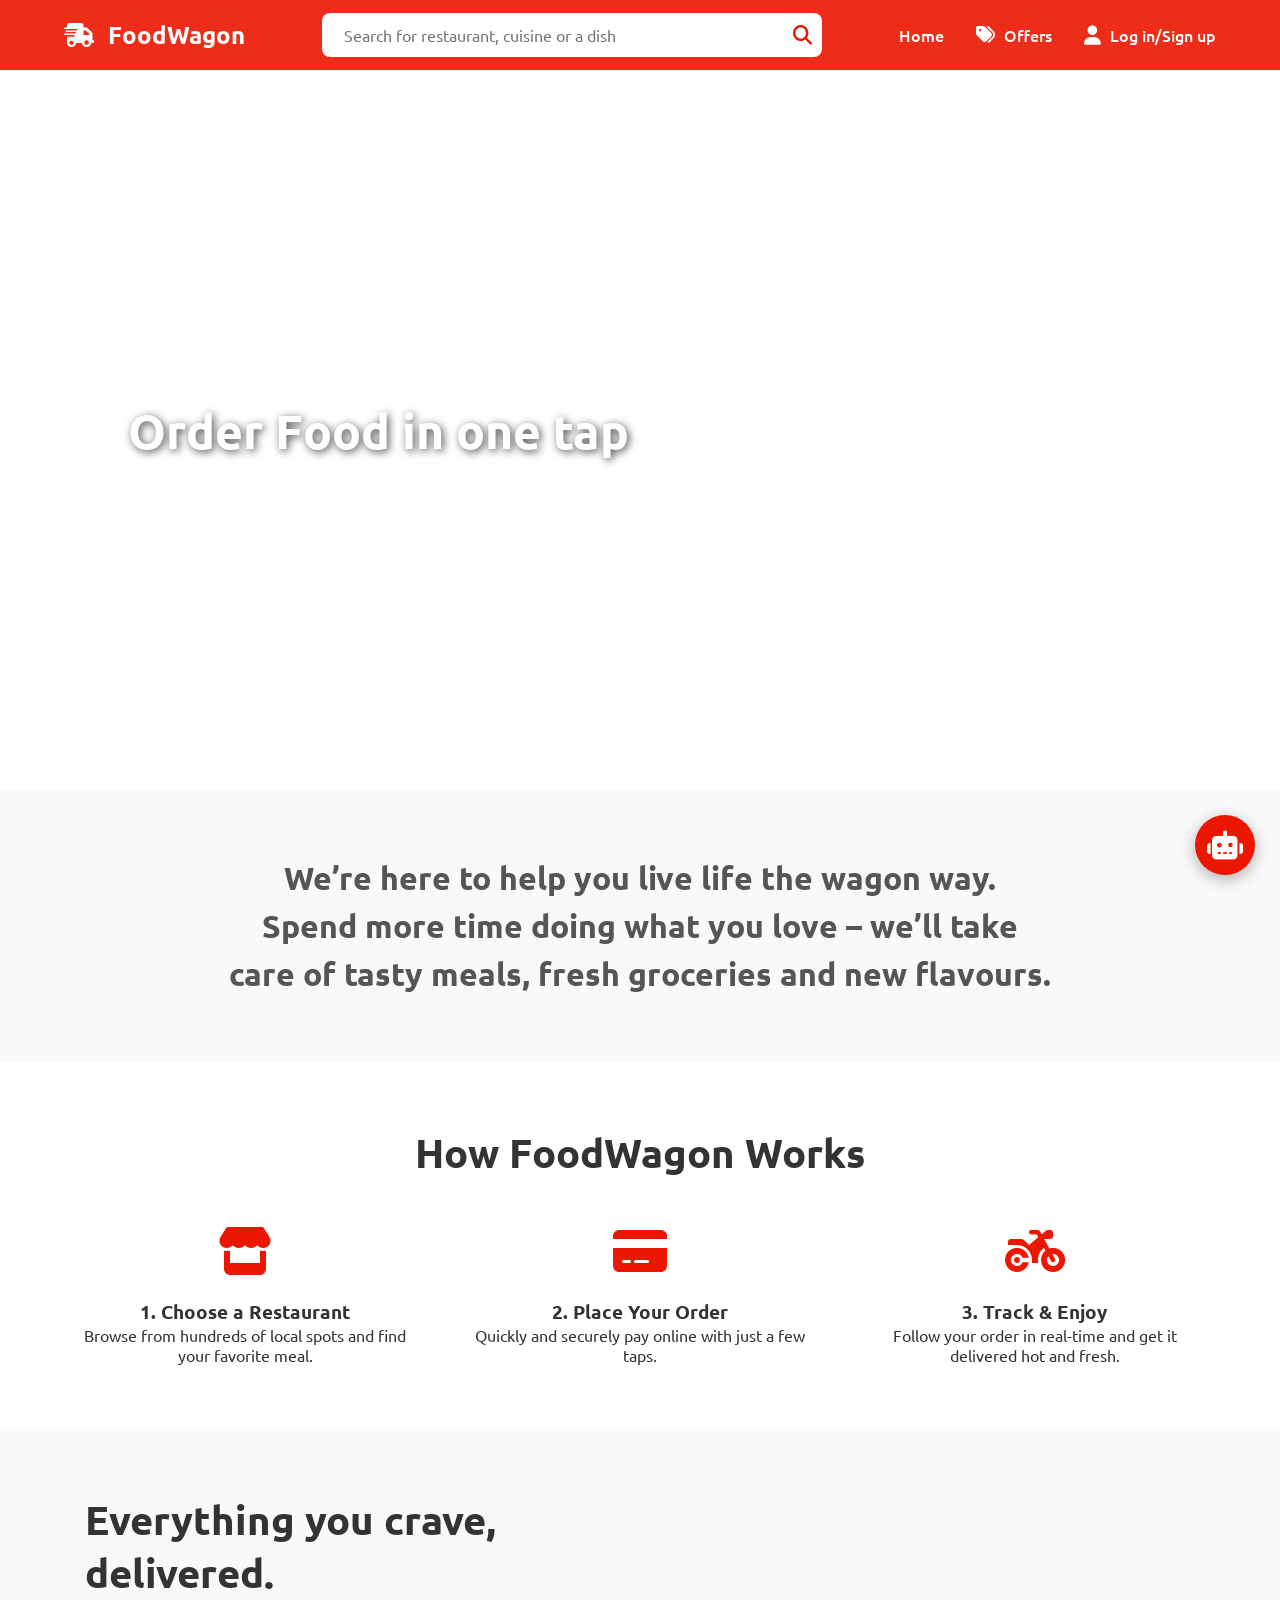
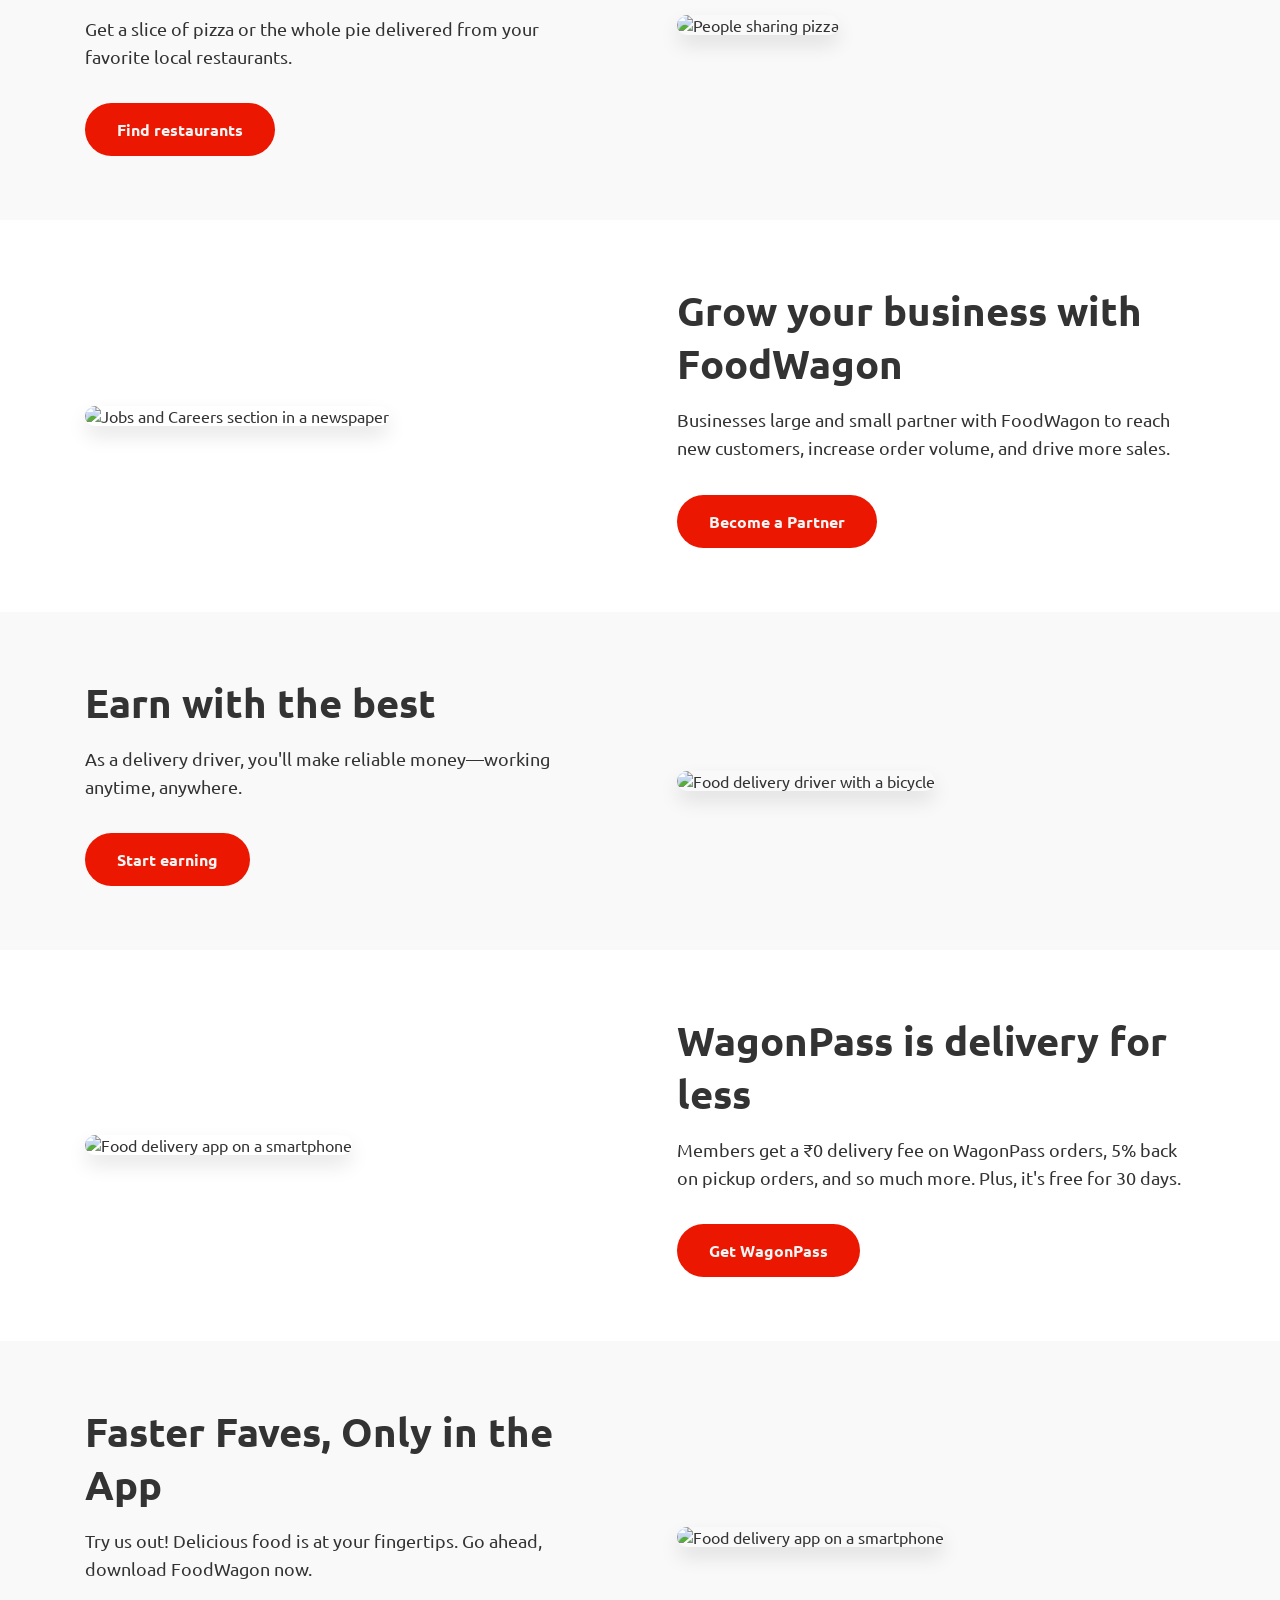
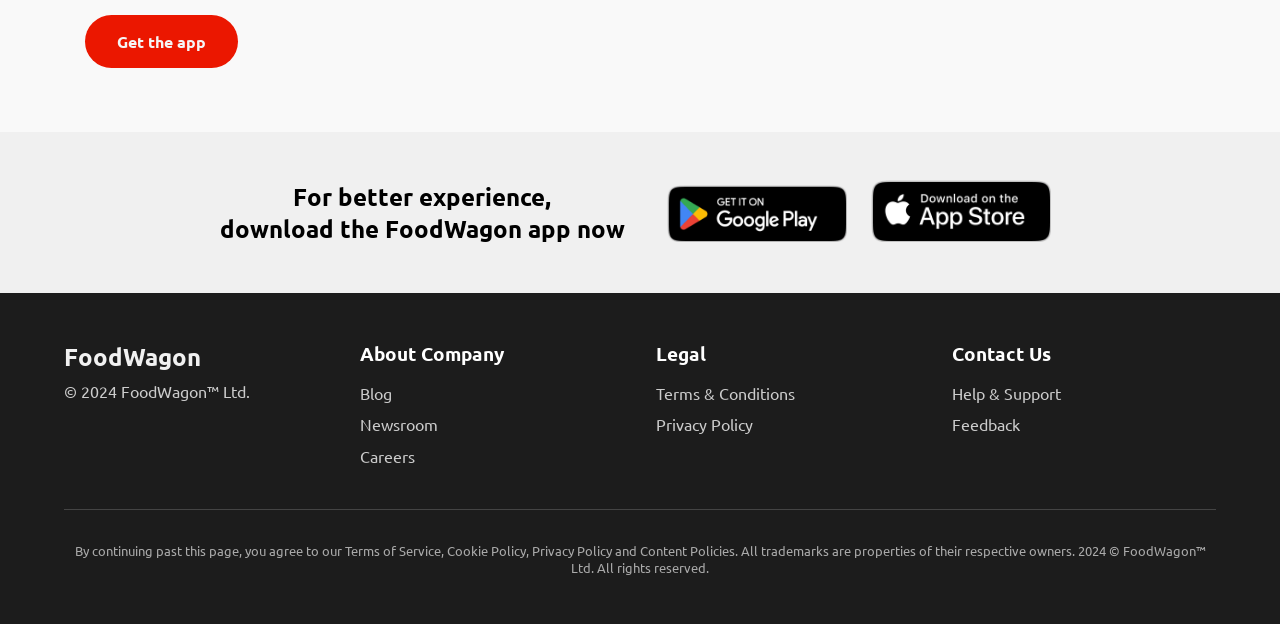
==== commit 43fdafa9: "Add files via upload" ====
--- a/index.html
+++ b/index.html
@@ -22,7 +22,7 @@
 
         <ul class="nav-links" id="nav-links">
             <li><a href="#">Home</a></li>
-            <li><a href="#"><i class="fa-solid fa-tags fa-beat"></i> Offers</a></li>
+            <li><a href="offers.html"><i class="fa-solid fa-tags fa-beat"></i> Offers</a></li>
             <li><a href="LoginForm.html"><i class="fa-solid fa-user"></i> Log in/Sign up</a></li>
         </ul>
         <div class="hamburger" id="hamburger" aria-label="Open navigation menu">
@@ -72,13 +72,13 @@
                 <a href="#"><button class="cta-button">Find restaurants</button></a>
             </div>
             <div class="info-image">
-                <img src="[Downloader.la]-66023164cde6f.jpg" alt="People sharing pizza" loading="lazy">
+                <img src="image_1.jpg" alt="People sharing pizza" loading="lazy">
             </div>
         </section>
 
         <section class="info-section">
             <div class="info-image">
-                <img src="[Downloader.la]-660232762b5ad.jpg" alt="Jobs and Careers section in a newspaper" loading="lazy">
+                <img src="image_2.jpg" alt="Jobs and Careers section in a newspaper" loading="lazy">
             </div>
             <div class="info-text">
                 <h2>Grow your business with FoodWagon</h2>
@@ -94,7 +94,7 @@
                 <a href="#"><button class="cta-button">Start earning</button></a>
             </div>
             <div class="info-image">
-                <img src="[Downloader.la]-6602abb9edecb.jpg" alt="Food delivery driver with a bicycle" loading="lazy">
+                <img src="image_3.jpg" alt="Food delivery driver with a bicycle" loading="lazy">
             </div>
         </section>
 
@@ -116,7 +116,7 @@
                 <a href="#"><button class="cta-button">Get the app</button></a>
             </div>
             <div class="info-image">
-                <img src="pass.jpg" alt="Food delivery app on a smartphone" loading="lazy">
+                <img src="image_0.jpg" alt="Food delivery app on a smartphone" loading="lazy">
             </div>
         </section>
     </main>
@@ -163,7 +163,7 @@
         </div>
     </footer>
 
-    <!-- Chatbot -->
+    <!-- Chatbot -- UPDATED HTML -- -->
     <div class="chatbot-icon" id="chatbot-icon">
         <i class="fa-solid fa-robot fa-beat"></i>
     </div>
@@ -173,11 +173,15 @@
             <button class="close-btn" id="close-chat" aria-label="Close chat window">×</button>
         </div>
         <div class="chat-body">
-            <p>Hello! How can I help you with your order today?</p>
+            <p class="bot-msg">Hello! How can I help you with your order today?</p>
         </div>
         <div class="chat-footer">
-            <input type="text" placeholder="Type a message...">
-            <button>Send</button>
+            <label for="file-upload" class="upload-btn" aria-label="Upload an image">
+                <i class="fa-solid fa-paperclip"></i>
+            </label>
+            <input type="file" id="file-upload" accept="image/*" hidden>
+            <input type="text" id="chat-input-field" placeholder="Type a message...">
+            <button id="chat-send-btn" aria-label="Send message"><i class="fa-solid fa-paper-plane"></i></button>
         </div>
     </div>
 
--- a/webproject.css
+++ b/webproject.css
@@ -4,6 +4,7 @@
     --primary-color: #EB1700;
     --light-gray: #f9f9f9;
     --dark-bg: #1c1c1c;
+    --pro-plan-bg: #fffbe6; /* A soft yellow for the recommended plan */
 }
 
 * {
@@ -320,7 +321,7 @@
     color: #aaa;
 }
 
-/* Chatbot */
+/* Chatbot --- UPDATED STYLES --- */
 .chatbot-icon {
     position: fixed;
     bottom: 25px;
@@ -348,7 +349,8 @@
     position: fixed;
     bottom: 100px;
     right: 25px;
-    width: 350px;
+    width: 600px; /* Increased width */
+    max-width: 90vw; /* Responsive constraint */
     background-color: white;
     border-radius: 15px;
     box-shadow: 0 5px 25px rgba(0, 0, 0, 0.2);
@@ -378,43 +380,194 @@
 
 .chat-body {
     padding: 1.5rem;
-    height: 150px;
+    height: 400px; /* Increased height */
     overflow-y: auto;
 }
 
 .chat-footer {
     display: flex;
+    align-items: center;
     border-top: 1px solid #eee;
-}
-.chat-footer input {
+    padding: 0.5rem 1rem;
+}
+.chat-footer input[type="text"] {
     flex-grow: 1;
     border: none;
     padding: 1rem;
     outline: none;
-}
-.chat-footer button {
-    background-color: #f1f1f1;
+    background-color: #f4f4f4;
+    border-radius: 20px;
+    margin: 0 1rem;
+}
+#chat-send-btn {
+    background-color: var(--primary-color);
+    color: white;
     border: none;
-    padding: 0 1.5rem;
     cursor: pointer;
-    font-weight: bold;
+    border-radius: 50%;
+    width: 45px;
+    height: 45px;
+    font-size: 1.1rem;
+    flex-shrink: 0;
+    display: flex;
+    align-items: center;
+    justify-content: center;
+    transition: background-color 0.2s;
+}
+#chat-send-btn:hover {
+    background-color: #c01400;
+}
+.upload-btn {
+    cursor: pointer;
+    font-size: 1.4rem;
+    color: #555;
+    flex-shrink: 0;
+    transition: color 0.2s;
+}
+.upload-btn:hover {
     color: var(--primary-color);
 }
+
 
 .user-msg {
     text-align: right;
     margin: 10px 0;
+    color: #333;
 }
 
 .bot-msg {
     text-align: left;
     margin: 10px 0;
-}
+    color: #1c1c1c;
+}
+
+.typing {
+    color: #999;
+    font-style: italic;
+}
+
+/* --- NEW STYLES FOR SUBSCRIPTION PLANS --- */
+.plans-section {
+    padding: 4rem 5%;
+    background-color: #fff;
+    text-align: center;
+}
+
+.plans-header h1 {
+    font-size: 2.5rem;
+    margin-bottom: 0.5rem;
+}
+
+.plans-header p {
+    font-size: 1.2rem;
+    color: #666;
+    margin-bottom: 3rem;
+    max-width: 600px;
+    margin-left: auto;
+    margin-right: auto;
+}
+
+.plans-container {
+    display: grid;
+    grid-template-columns: repeat(3, 1fr);
+    gap: 2rem;
+    max-width: 1200px;
+    margin: 0 auto;
+}
+
+.plan-card {
+    background: var(--light-gray);
+    padding: 2.5rem 2rem;
+    border-radius: 15px;
+    box-shadow: 0 5px 15px rgba(0, 0, 0, 0.05);
+    border: 1px solid #eee;
+    transition: transform 0.3s ease, box-shadow 0.3s ease;
+    position: relative;
+    overflow: hidden;
+}
+
+.plan-card:hover {
+    transform: scale(1.05);
+    box-shadow: 0 10px 30px rgba(0, 0, 0, 0.1);
+    z-index: 10;
+}
+
+.plan-card h3 {
+    font-size: 1.5rem;
+    margin-bottom: 0.5rem;
+}
+
+.plan-card .price {
+    font-size: 3rem;
+    font-weight: 700;
+    color: var(--primary-color);
+    margin-bottom: 0.5rem;
+}
+
+.plan-card .price span {
+    font-size: 1rem;
+    font-weight: 500;
+    color: #777;
+}
+
+.plan-card > p {
+    color: #666;
+    margin-bottom: 2rem;
+    min-height: 40px;
+}
+
+.plan-card .features-list {
+    list-style: none;
+    text-align: left;
+    margin-bottom: 2rem;
+}
+
+.plan-card .features-list li {
+    margin-bottom: 1rem;
+    color: #444;
+}
+
+.plan-card .features-list i {
+    color: var(--primary-color);
+    margin-right: 10px;
+    width: 20px;
+}
+.plan-card .features-list .fa-times {
+    color: #aaa;
+}
+
+.plan-card .cta-button.secondary {
+    background: #e0e0e0;
+    color: #333;
+}
+.plan-card .cta-button.secondary:hover {
+    background: #ccc;
+}
+
+
+.plan-card.recommended {
+    background: var(--pro-plan-bg);
+    border: 2px solid var(--primary-color);
+}
+
+.recommended-badge {
+    position: absolute;
+    top: -1px;
+    right: -1px;
+    background-color: var(--primary-color);
+    color: white;
+    padding: 5px 15px;
+    font-size: 0.8rem;
+    font-weight: bold;
+    border-radius: 0 15px 0 15px;
+}
+
 
 /* Responsive Design */
 @media (max-width: 992px) {
-    .nav-search {
-        display: none;
+    .nav-search { display: none; }
+    .plans-container {
+        grid-template-columns: 1fr; /* Stack on tablet */
     }
 }
 @media (max-width: 768px) {
@@ -458,8 +611,29 @@
         font-size: 2rem;
     }
     .chat-popup {
-        width: 90vw;
-        bottom: 90px;
+        /* Already responsive with 90vw, but we can adjust height for mobile */
+        bottom: 80px;
         right: 5vw;
-    }
-}
+        height: 70vh;
+    }
+    .chat-body {
+        height: 100%; /* Take up available space */
+    }
+    
+    /* --- Mobile Swipe Styles for Plans --- */
+    .plans-container {
+        display: flex;
+        overflow-x: auto;
+        scroll-snap-type: x mandatory;
+        padding-bottom: 1rem; /* Space for scrollbar */
+        -webkit-overflow-scrolling: touch; /* Smooth scrolling on iOS */
+    }
+     /* Hide scrollbar for a cleaner look on mobile */
+    .plans-container::-webkit-scrollbar {
+        display: none;
+    }
+    .plan-card {
+        flex: 0 0 85%; /* Each card takes up 85% of the container width */
+        scroll-snap-align: center; /* Snap cards to the center */
+    }
+}
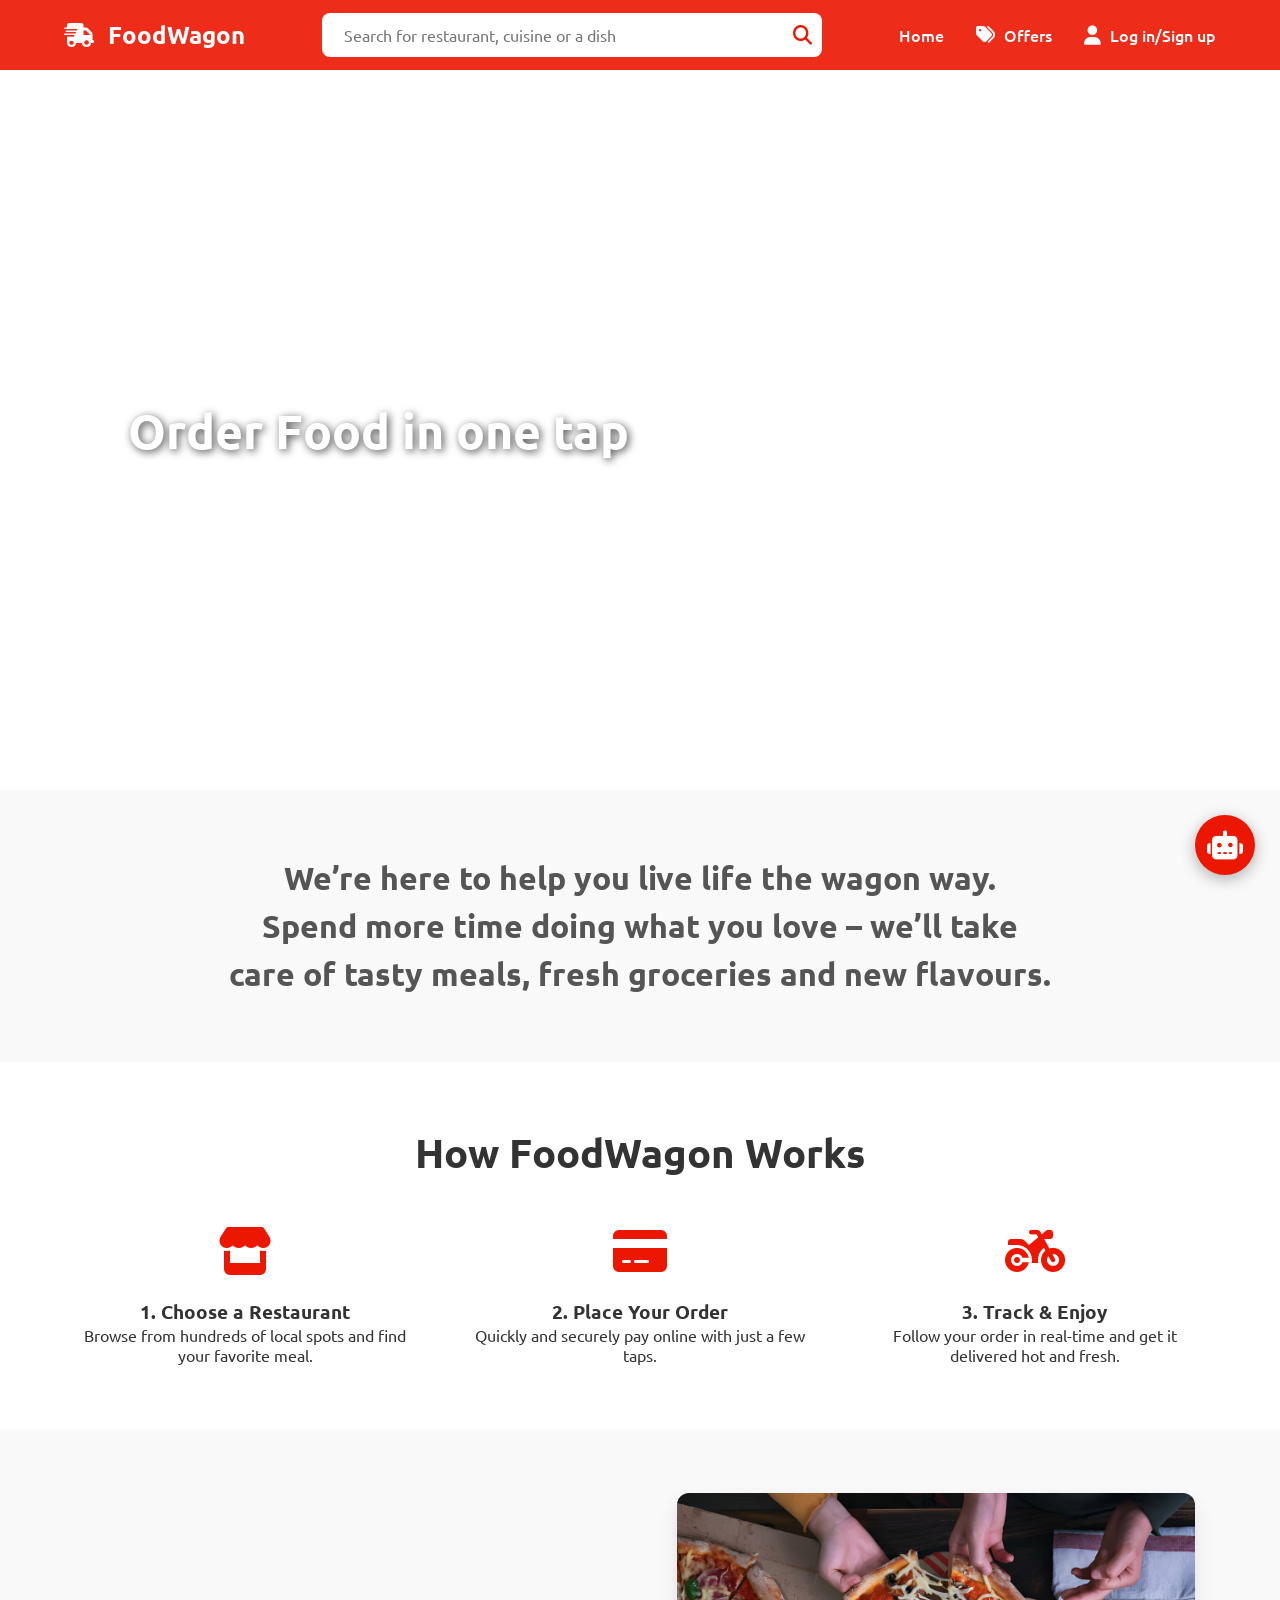
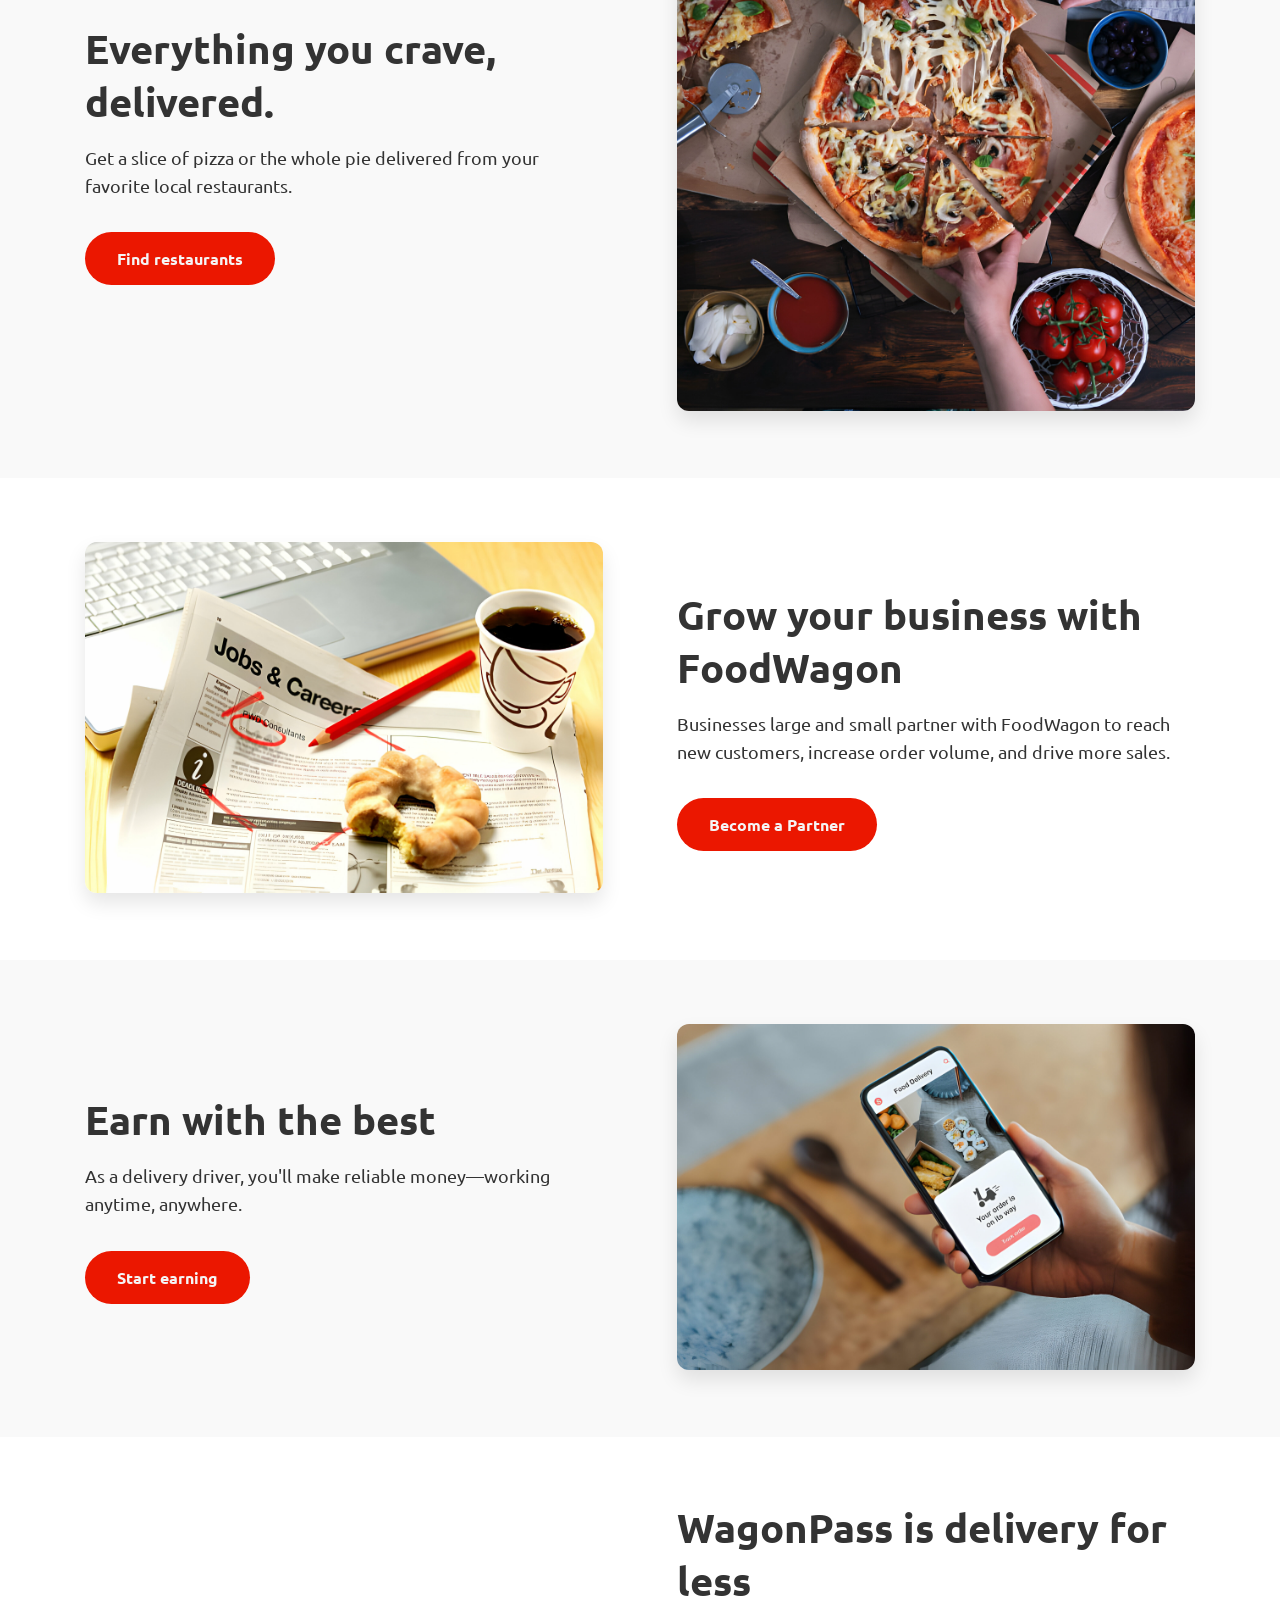
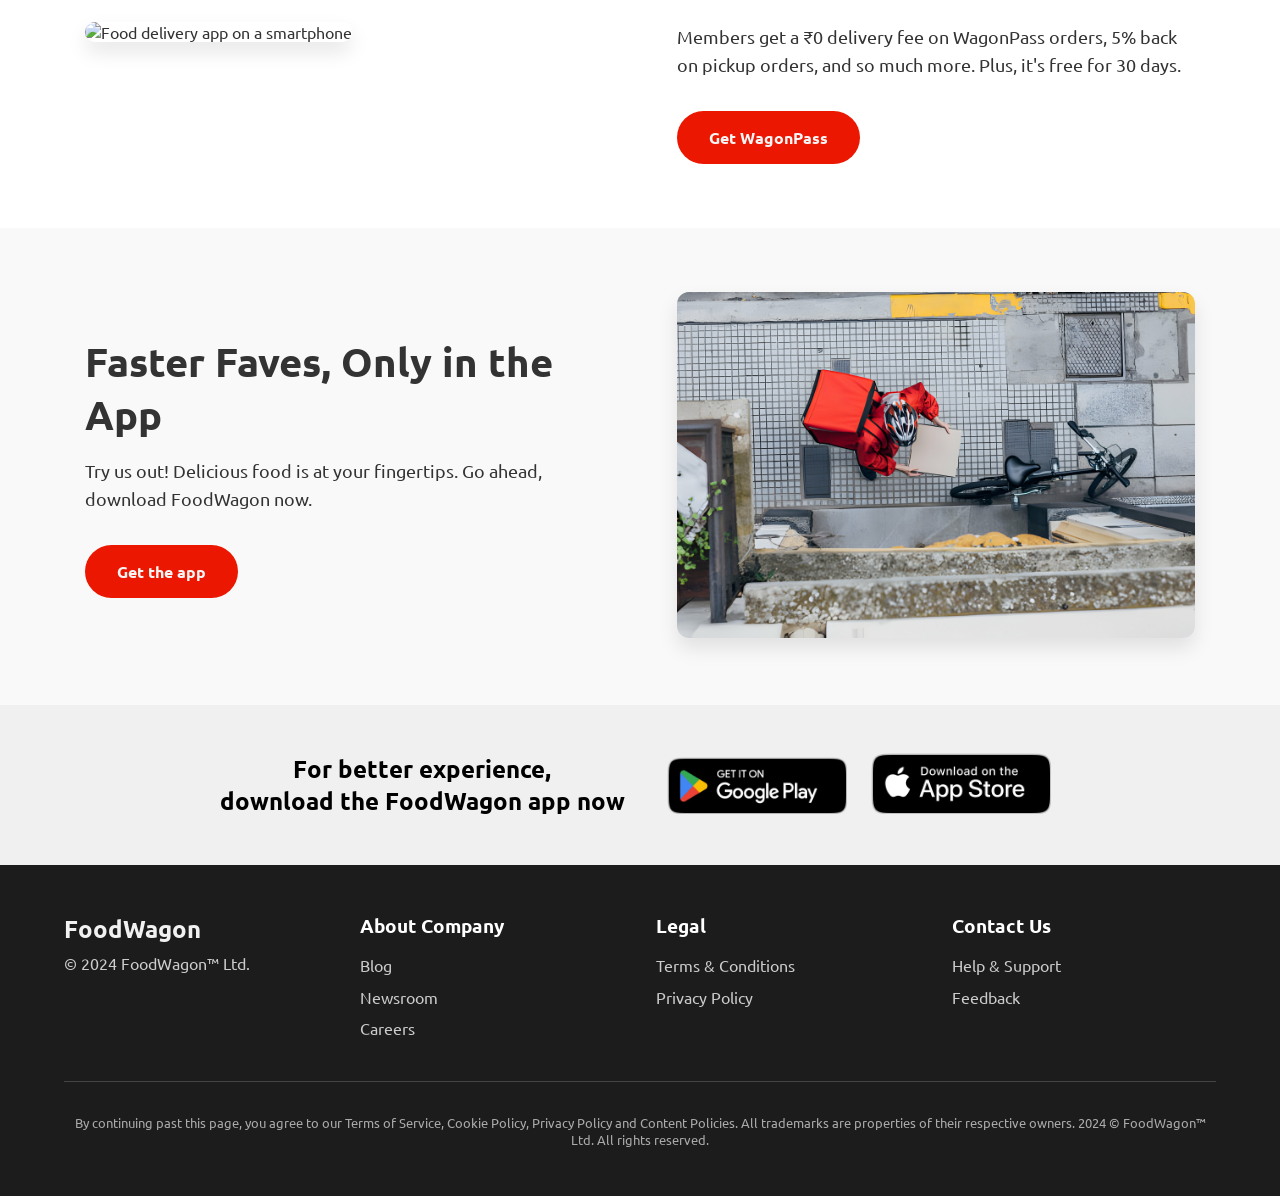
==== commit fafcdc46: "Update index.html" ====
--- a/index.html
+++ b/index.html
@@ -72,13 +72,13 @@
                 <a href="#"><button class="cta-button">Find restaurants</button></a>
             </div>
             <div class="info-image">
-                <img src="image_1.jpg" alt="People sharing pizza" loading="lazy">
+                <img src="[Downloader.la]-66023164cde6f.jpg" alt="People sharing pizza" loading="lazy">
             </div>
         </section>
 
         <section class="info-section">
             <div class="info-image">
-                <img src="image_2.jpg" alt="Jobs and Careers section in a newspaper" loading="lazy">
+                <img src="[Downloader.la]-660232762b5ad.jpg" alt="Jobs and Careers section in a newspaper" loading="lazy">
             </div>
             <div class="info-text">
                 <h2>Grow your business with FoodWagon</h2>
@@ -94,13 +94,13 @@
                 <a href="#"><button class="cta-button">Start earning</button></a>
             </div>
             <div class="info-image">
-                <img src="image_3.jpg" alt="Food delivery driver with a bicycle" loading="lazy">
+                <img src="[Downloader.la]-6602abb9edecb.jpg" alt="Food delivery driver with a bicycle" loading="lazy">
             </div>
         </section>
 
         <section class="info-section">
             <div class="info-image">
-                 <img src="image_0.jpg" alt="Food delivery app on a smartphone" loading="lazy">
+                 <img src="FoodWagon.jpeg" alt="Food delivery app on a smartphone" loading="lazy">
             </div>
             <div class="info-text">
                 <h2>WagonPass is delivery for less</h2>
@@ -116,7 +116,7 @@
                 <a href="#"><button class="cta-button">Get the app</button></a>
             </div>
             <div class="info-image">
-                <img src="image_0.jpg" alt="Food delivery app on a smartphone" loading="lazy">
+                <img src="pass.jpg" alt="Food delivery app on a smartphone" loading="lazy">
             </div>
         </section>
     </main>
